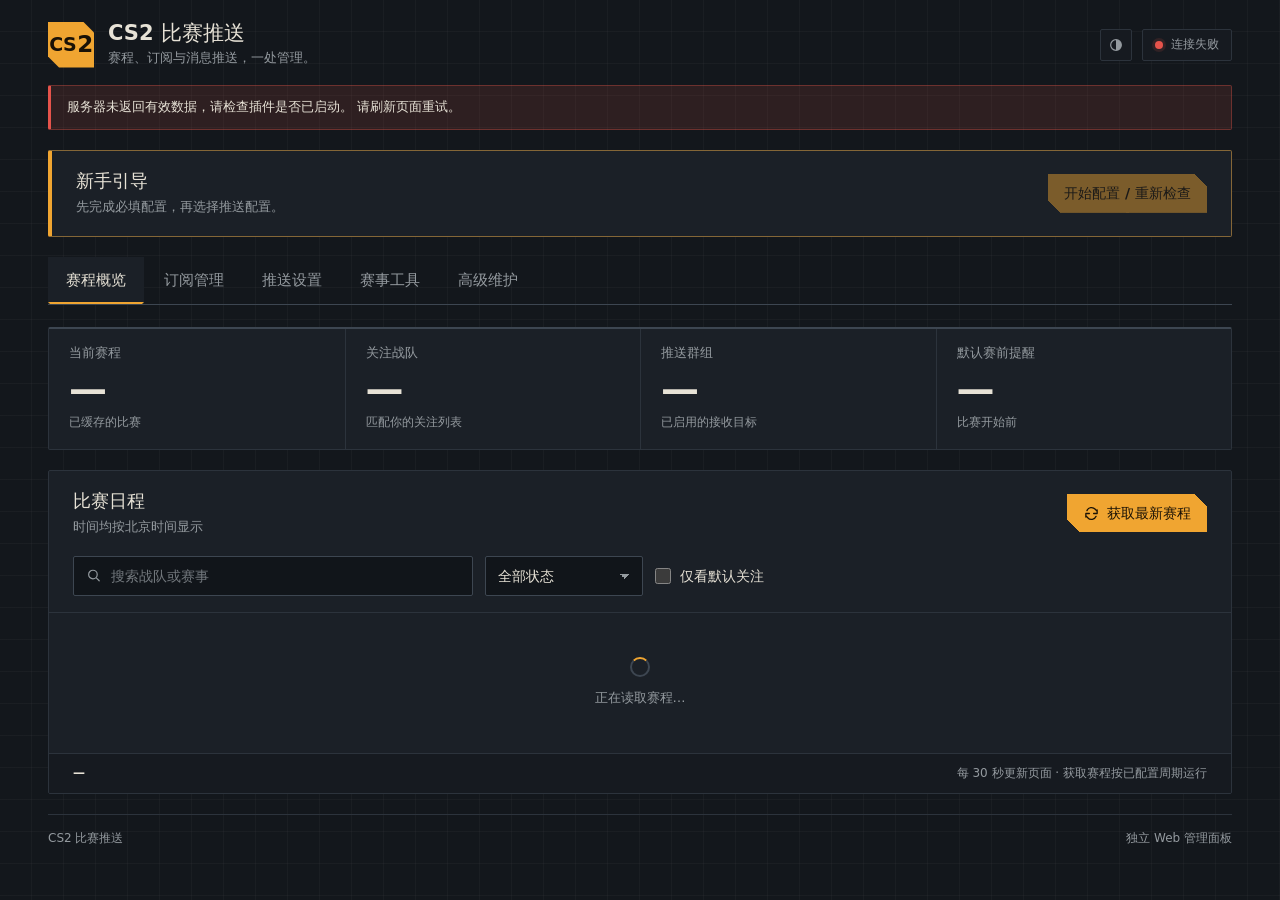
==== pages/management/index.html @ e22d3a83 "Unify default and saved configurations in one editor" ====
<!doctype html>
<html lang="zh-CN" data-theme="dark">
  <head>
    <meta charset="UTF-8" />
    <meta name="viewport" content="width=device-width, initial-scale=1" />
    <meta name="color-scheme" content="dark light" />
    <title>CS2 比赛推送 · 管理</title>
    <link
      rel="icon"
      href="data:image/svg+xml,%3Csvg xmlns='http://www.w3.org/2000/svg' viewBox='0 0 64 64'%3E%3Cpath d='M0 0h50l14 14v50H14L0 50z' fill='%23f0a531'/%3E%3Ctext x='32' y='41' font-family='Bahnschrift,Arial Narrow,sans-serif' font-size='24' font-weight='700' text-anchor='middle' fill='%231a1206'%3ECS2%3C/text%3E%3C/svg%3E"
    />
    <link rel="stylesheet" href="./style.css" />
    <script type="module" src="./app.js"></script>
  </head>
  <body>
    <main class="app" id="app" aria-busy="true">
      <header class="page-header">
        <div class="identity">
          <span class="brand" aria-hidden="true">CS<span>2</span></span>
          <div>
            <h1>CS2 比赛推送</h1>
            <p>赛程、订阅与消息推送，一处管理。</p>
          </div>
        </div>
        <div class="header-actions">
          <button type="button" class="theme-toggle" id="theme-toggle" aria-label="切换为浅色主题" title="切换为浅色主题">
            <svg viewBox="0 0 24 24" aria-hidden="true"><circle cx="12" cy="12" r="8" /><path class="fill" d="M12 4a8 8 0 0 1 0 16z" /></svg>
          </button>
          <div class="connection">
            <span class="status-dot" id="connection-dot"></span
            ><span id="connection-label">正在连接</span>
          </div>
        </div>
      </header>
      <div id="page-error" class="notice error" role="alert" hidden></div>
      <div id="save-all-bar" class="save-all-bar" hidden role="region" aria-label="待保存配置">
        <span>有未保存的修改，切换标签页会保留</span>
        <div><button type="button" class="button" id="discard-all">放弃全部修改</button>
        <button type="button" class="button primary" id="save-all">保存配置</button></div>
      </div>
      <section class="card setup-guide" id="setup-guide" aria-labelledby="setup-title">
        <div class="card-header">
          <div><h2 id="setup-title">新手引导</h2><p id="setup-summary">先完成必填配置，再选择推送配置。</p></div>
          <button class="button primary" type="button" id="setup-open" disabled>开始配置 / 重新检查</button>
        </div>
        <div id="setup-wizard" hidden>
          <ol class="setup-progress" aria-label="配置进度">
            <li data-setup-progress="0">1 数据源 <small>必填</small></li>
            <li data-setup-progress="1">2 接收群 <small>必填</small></li>
            <li data-setup-progress="2">3 推送与扩展 <small>可选</small></li>
            <li data-setup-progress="3">4 检查完成</li>
          </ol>
          <div class="setup-heading"><h3 id="setup-step-title" tabindex="-1"></h3><button type="button" class="button ghost" id="setup-close">稍后继续</button></div>
          <div class="notice error" id="setup-error" role="alert" hidden></div>
          <form id="setup-source-form" data-setup-step="0">
            <p>插件需要 PandaScore 提供 CS2 赛程。先连接数据源，再配置接收群。</p>
            <ol class="setup-instructions"><li>打开 <a href="https://developers.pandascore.co/docs/authentication" target="_blank" rel="noopener noreferrer">PandaScore 官方 Token 说明</a>，从其中的 Dashboard 入口登录或注册。</li><li>在 Dashboard 复制你的 API Token，粘贴到下方。</li><li>点击「验证并继续」。所有填写内容将在最后一步统一保存。</li></ol>
            <label class="field">PandaScore Token <span class="setup-required">必填</span><input id="setup-token" type="password" autocomplete="new-password" spellcheck="false" placeholder="粘贴 API Token；已有配置时可留空"><small id="setup-token-hint"></small></label>
            <p class="setup-note">Token 不在页面回显。只在你点击验证时发送到插件服务器，由服务器连接 PandaScore；无需发送到聊天中。</p>
            <div class="setup-actions"><button type="submit" id="setup-source-save" class="button primary">验证并继续</button></div>
          </form>
          <form id="setup-group-form" data-setup-step="1" hidden>
            <p>比赛提醒和赛报会自动发送到你添加的 QQ 群。</p>
            <ol class="setup-instructions"><li>先在 AstrBot「机器人」页面连接 OneBot QQ 机器人，确认机器人在线。</li><li>填写接收群的纯数字 QQ 群号；官方机器人扩展仅用于被动查询，不参与赛事推送。</li></ol>
            <p id="setup-groups-status" class="notice"></p>
            <label class="field">接收 QQ 群号 <span class="setup-required">必填</span><input id="setup-group" autocomplete="off" inputmode="numeric" pattern="[1-9][0-9]*" placeholder="纯数字 QQ 群号；已有接收群时可留空"><small>只需一个群即可开始。更多接收群可在「订阅管理」中添加。</small></label>
            <div class="setup-actions"><button type="button" data-setup-back class="button">上一步</button><button type="submit" id="setup-group-next" class="button primary">确认接收群，下一步</button></div>
          </form>
          <form id="setup-options-form" data-setup-step="2" hidden>
            <p>选择一套推送配置并应用到接收群。</p>
            <section class="setup-preset card padded" aria-labelledby="setup-preset-title">
              <h3 id="setup-preset-title">选择推送配置</h3>
              <div class="setup-fields">
                <label class="field">应用到接收群<select id="setup-preset-group"><option value="">暂不应用预设</option></select></label>
                <label class="field">推送预设<select id="setup-preset"><option value="">暂不应用预设</option></select></label>
              </div>
              <p id="setup-preset-description" class="setup-note">选择预设后会显示基本功能与通知范围。</p>
              <div id="setup-preset-teams" class="preset-team-options" hidden></div>
            </section>
            <div class="setup-fields">
              <label class="field" hidden inert>提前几分钟提醒<input type="number" min="1" max="120" required disabled data-setup-key="remind_minutes"><small>比赛开始前提醒一次；单场也可以独立调整。</small></label>
              <label class="field">普通推送平台 ID<input type="text" data-setup-key="push_platform_id" placeholder="留空自动选择 OneBot"><small>赛事主动推送使用 OneBot；不会使用官方机器人扩展的选择。</small></label>
            </div>
            <fieldset class="tiers" hidden inert><legend>推送哪些级别的赛事</legend><label><input type="checkbox" value="s" data-setup-tier>S</label><label><input type="checkbox" value="a" data-setup-tier>A</label><label><input type="checkbox" value="b" data-setup-tier>B</label><label><input type="checkbox" value="c" data-setup-tier>C</label><label><input type="checkbox" value="d" data-setup-tier>D</label><label><input type="checkbox" value="unranked" data-setup-tier>未评级</label></fieldset>
            <p class="setup-note" hidden inert>新安装默认关注 S、A 级赛事。不关注具体战队也能收到所选级别的比赛；喜欢的队伍可在「订阅管理」中用简称或中文外号搜索关注。</p>
            <label class="inline-check" hidden inert><input type="checkbox" data-setup-key="image_push_enabled">图片推送（默认开启，包含队标、赛程和比分）</label>
            <label class="inline-check" hidden inert><input type="checkbox" data-setup-key="daily_push_enabled">每天定时发送赛程日报</label>
            <div class="setup-fields" hidden inert>
              <label class="field">日报时间（北京时间）<input type="text" id="setup-daily-times" placeholder="08:00, 18:00"><small>24 小时制；多个时间用逗号分隔。</small></label>
              <label class="field">日报包含未来几天<input type="number" min="1" max="30" required disabled data-setup-key="daily_push_days"><small>1 为今天，2 为今天和明天。</small></label>
            </div>
            <p class="setup-note" hidden inert>直播链接、开幕预告、黑名单和更多设置，可在完成后进入「推送设置」或「订阅管理」。</p>
            <div class="notice" aria-labelledby="setup-official-title">
              <h4 id="setup-official-title">官方机器人扩展（可选）</h4>
              <p>普通 QQ 机器人已支持全部命令和自动推送；有官方机器人时，可再增加一个查询入口。</p>
              <ul class="setup-instructions">
                <li><strong>用途：</strong>查询赛程、赛果、Major 对阵图，以及抽取今日选手。</li>
                <li><strong>优点：</strong>支持卡片和点击按钮；共用已有数据与配置，无需再部署一套插件。</li>
                <li><strong>限制：</strong>本插件官方端只回复用户查询，不主动发送赛事提醒、日报或赛果，也不提供管理命令。</li>
                <li><strong>开启：</strong>先在 AstrBot 接入官方机器人；完成引导后，到「高级维护 → 官方机器人扩展」启用，选择账号和开放功能。没有官方机器人可跳过。</li>
              </ul>
            </div>
            <div class="setup-actions"><button type="button" data-setup-back class="button">上一步</button><button type="button" id="setup-options-skip" class="button">保留当前设置</button><button type="submit" id="setup-options-save" class="button primary">确认可选设置，继续</button></div>
          </form>
          <div data-setup-step="3" hidden>
            <p>检查数据源和接收目标。接口能正常连接但暂无赛程，也视为数据源连接成功。</p>
            <ul id="setup-checks" class="setup-checks" aria-live="polite"></ul>
            <label class="inline-check"><input type="checkbox" id="setup-bot-confirm">我已确认 QQ 机器人在线，并且已加入接收群。</label>
            <p class="setup-note">点击完成后统一保存配置并获取最新赛程，不会发送测试消息。首次安装可在群里发送 <code>/cs比赛</code> 检查查询；自动提醒会在符合推送条件的比赛临近时发送。</p>
            <div class="setup-actions"><button type="button" data-setup-back class="button">上一步</button><button type="button" id="setup-recheck" class="button">重新检查</button><button type="button" id="setup-finish" class="button primary">保存配置并完成，查看赛程</button></div>
          </div>
        </div>
      </section>
      <nav class="tabs" role="tablist" aria-label="管理页面">
        <button
          id="tab-overview"
          role="tab"
          aria-controls="overview"
          aria-selected="true"
          data-tab="overview"
        >
          赛程概览
        </button>
        <button
          id="tab-subscriptions"
          role="tab"
          aria-controls="subscriptions"
          aria-selected="false"
          tabindex="-1"
          data-tab="subscriptions"
        >
          订阅管理<span class="tab-dirty" hidden>●</span>
        </button>
        <button
          id="tab-push"
          role="tab"
          aria-controls="push"
          aria-selected="false"
          tabindex="-1"
          data-tab="push"
        >
          推送设置<span class="tab-dirty" hidden>●</span>
        </button>
        <button id="tab-tools" role="tab" aria-controls="tools" aria-selected="false" tabindex="-1" data-tab="tools">赛事工具</button>
        <button
          id="tab-advanced"
          role="tab"
          aria-controls="advanced"
          aria-selected="false"
          tabindex="-1"
          data-tab="advanced"
        >
          高级维护<span class="tab-dirty" hidden>●</span>
        </button>
      </nav>

      <section id="overview" role="tabpanel" aria-labelledby="tab-overview">
<div class="stats">
          <div class="stat">
            <span>当前赛程</span><strong id="stat-matches">—</strong
            ><small>已缓存的比赛</small>
          </div>
          <div class="stat">
            <span>关注战队</span><strong id="stat-teams">—</strong
            ><small>匹配你的关注列表</small>
          </div>
          <div class="stat">
            <span>推送群组</span><strong id="stat-groups">—</strong
            ><small>已启用的接收目标</small>
          </div>
          <div class="stat">
            <span>默认赛前提醒</span><strong id="stat-remind">—</strong
            ><small>比赛开始前</small>
          </div>
        </div>
        <div id="setup-notice" class="notice" hidden>
          尚未配置 PandaScore Token。请先完成页面上方的新手引导，或在「高级维护」中填写。
        </div>
        <div class="card">
          <div class="card-header">
            <div>
              <h2>比赛日程</h2>
              <p id="matches-updated">时间均按北京时间显示</p>
            </div>
            <button type="button" class="button primary" id="refresh-matches">
              <svg viewBox="0 0 24 24" aria-hidden="true">
                <path
                  d="M20 7v5h-5M4 17v-5h5M5.5 8a7 7 0 0 1 11.8-2L20 9M4 15l2.7 3A7 7 0 0 0 18.5 16"
                /></svg
              >获取最新赛程
            </button>
          </div>
          <div class="filter-bar">
            <label class="search-field"
              ><svg viewBox="0 0 24 24" aria-hidden="true">
                <circle cx="10.5" cy="10.5" r="6.5" />
                <path d="m16 16 4 4" /></svg
              ><input
                id="match-search"
                type="search"
                placeholder="搜索战队或赛事"
                aria-label="搜索战队或赛事" /></label
            ><select id="match-status" aria-label="比赛状态">
              <option value="all">全部状态</option>
              <option value="upcoming">待开赛</option>
              <option value="live">比赛中 / 等待赛果</option>
              <option value="finished">已完成</option></select
            ><label class="inline-check"
              ><input type="checkbox" id="only-followed" />仅看默认关注</label
            >
          </div>
          <div id="match-list" class="match-list">
            <div class="empty">
              <span class="spinner"></span>
              <p>正在读取赛程…</p>
            </div>
          </div>
          <div class="card-bottom">
            <span id="match-count">—</span
            ><span>每 30 秒更新页面 · 获取赛程按已配置周期运行</span>
          </div>
        </div>
      </section>

      <section
        id="subscriptions"
        role="tabpanel"
        aria-labelledby="tab-subscriptions"
        hidden
      >
        <div class="section-heading">
          <h2>群组与推送配置</h2>
          <p>管理接收群，并为群组选择推送配置。</p>
        </div>
        <div class="subscription-targets">
          <div class="card">
            <div class="card-header">
              <div>
                <h3>推送群组</h3>
                <p>比赛消息将发送到下列 QQ 群。</p>
              </div>
              <span class="count" id="group-count">0</span>
            </div>
            <form id="group-form" class="add-row">
              <input
                id="group-id"
                pattern="[1-9][0-9]*"
                inputmode="numeric"
                placeholder="纯数字 QQ 群号"
                aria-label="接收群标识"
                required
              /><button class="button primary" type="submit">添加群组</button>
            </form>
            <div id="group-list" class="item-list"></div>
          </div>
          <div class="card" hidden inert>
            <div class="card-header">
              <div>
                <h3>默认关注战队</h3>
                <p>搜索后选择准确战队，避免同名误订阅。</p>
              </div>
              <span class="count" id="team-count">0</span>
            </div>
            <form id="team-search-form" class="add-row">
              <input
                id="team-query"
                type="search"
                placeholder="猎鹰 / 小蜜蜂 / PV / NAVI"
                aria-label="战队名称"
                required
              /><button class="button" type="submit">搜索</button>
            </form>
            <div id="team-search-results" hidden></div>
            <div id="team-list" class="item-list"></div>
          </div>
        </div>
        <div class="card popular-card" hidden inert>
          <div class="card-header">
            <div>
              <h3>常看战队</h3>
              <p id="popular-description">主流队伍与热门队伍，选中即可关注。</p>
            </div>
            <span class="count" id="popular-count">—</span>
          </div>
          <div id="popular-teams" class="popular-grid" aria-live="polite">
            <div class="empty compact">打开订阅管理后加载常看战队…</div>
          </div>
        </div>
        <form id="subscriptions-form" data-section="subscriptions" hidden inert>
<div class="card padded">
            <h3>默认赛事范围</h3>
            <p class="description">
              未设置独立规则的群沿用这里的范围。黑名单始终优先。
            </p>
            <fieldset class="tiers">
              <legend>允许的赛事级别</legend>
              <label
                ><input type="checkbox" data-key="min_tiers" value="s" />S
                级</label
              ><label
                ><input type="checkbox" data-key="min_tiers" value="a" />A
                级</label
              ><label
                ><input type="checkbox" data-key="min_tiers" value="b" />B
                级</label
              ><label
                ><input type="checkbox" data-key="min_tiers" value="c" />C
                级</label
              ><label
                ><input type="checkbox" data-key="min_tiers" value="d" />D
                级</label
              ><label
                ><input
                  type="checkbox"
                  data-key="min_tiers"
                  value="unranked"
                />未定级</label
              >
            </fieldset>
            <label class="switch-row"
              ><span
                ><strong>关注战队优先</strong
                ><small>关注战队不受级别限制，仍受黑名单限制。</small></span
              ><input
                type="checkbox"
                role="switch"
                data-key="notify_all_followed"
            /></label>
            <div class="form-grid">
              <label class="field"
                >屏蔽战队<textarea
                  data-key="blacklist_teams"
                  data-type="lines"
                  rows="3"
                  placeholder="每行一个名称关键词"
                ></textarea
                ><small>按名称关键词匹配，不区分大小写。</small></label
              ><label class="field"
                >屏蔽赛事<textarea
                  data-key="blacklist_leagues"
                  data-type="lines"
                  rows="3"
                  placeholder="每行一个赛事关键词"
                ></textarea
                ><small>例如屏蔽某些区域联赛。</small></label
              >
            </div>
          </div>
</form>
        <div id="group-rules-editor" class="card group-rules-editor"></div>
      </section>

      <section id="push" role="tabpanel" aria-labelledby="tab-push" hidden>
        <div class="section-heading"><h2>推送设置</h2></div>
        <div class="push-summary card" aria-label="已保存的推送配置">
          <div><span class="summary-label">接收群组</span><strong id="push-target-summary">正在读取</strong></div>
          <div><span class="summary-label">消息样式</span><strong id="push-format-summary">正在读取</strong></div>
          <div><span class="summary-label">自动推送</span><strong id="push-rule-summary">正在读取</strong></div>
        </div>
        <div id="push-readiness" class="notice" role="status" hidden></div>
        <div class="push-shortcuts"><button type="button" class="button ghost" data-navigate="subscriptions">管理群组与订阅</button><span class="muted">概览为已保存配置</span></div>
        <form id="push-form" data-section="push">
          <div class="two-columns settings-grid" hidden inert>
            <article class="card padded" hidden inert>
              <div class="settings-title"><span class="settings-number">01</span><h3>比赛通知</h3></div>
              <label class="field">赛前提前提醒（分钟）<input type="number" data-key="remind_minutes" min="1" max="120" required><small>可在赛程中单独调整某一场。</small></label>
              <label class="switch-row"><span><strong>赛程变更通知</strong><small>临近开赛或已提醒过的比赛改期时通知。</small></span><input type="checkbox" role="switch" data-key="reschedule_notify"></label>
              <label class="switch-row"><span><strong>Major 阶段开赛提醒</strong><small>在 Major 每个阶段开始前发送提醒，并附上该阶段对阵图。</small></span><input type="checkbox" role="switch" data-key="major_stage_notify_enabled"></label>
              <div class="setting-divider"></div>
              <label class="switch-row"><span><strong>赛事开幕预告</strong><small>在整届赛事开始前发送介绍。</small></span><input type="checkbox" role="switch" data-key="tournament_announce_enabled"></label>
              <label class="field">开幕提前通知（小时）<input type="number" data-key="tournament_announce_hours" min="1" max="168" required></label>
              <details class="help-details"><summary>提醒与改期规则</summary><div>双方队伍已确定，且原定或新开赛时间距现在两小时内时通知；已发赛前提醒的比赛改期也通知。同次刷新 3 场起合并为汇总，远期和待定赛事静默更新。单场自定义提醒优先于群规则。</div></details>
            </article>
            <article class="card padded" hidden inert>
              <div class="settings-title"><span class="settings-number">02</span><h3>赛程日报</h3></div>
              <label class="switch-row"><span><strong>定时发送日报</strong><small>按北京时间发送比赛安排。</small></span><input type="checkbox" role="switch" data-key="daily_push_enabled"></label>
              <label class="field">推送时间<input data-key="daily_push_times" data-type="times" placeholder="08:00, 18:00"><small>24 小时制，多个时间用逗号分隔。</small></label>
              <label class="field">包含天数<input type="number" data-key="daily_push_days" min="1" max="30" required><small>1 为今天，2 为今天和明天。</small></label>
              <details class="help-details"><summary>日报包含哪些比赛</summary><div>按北京时间自然日计算，仅包含已获取、符合所选规则且双方战队已确定的比赛。各群的推送时间与范围可在群规则中独立设置。</div></details>
            </article>
          </div>
          <article class="card padded">
            <div class="settings-title"><span class="settings-number">03</span><h3>消息样式与投递</h3></div>
            <label class="switch-row" hidden inert><span><strong>图片推送</strong><small>包含队标、赛程与比分；关闭后使用文字和紧凑图标。</small></span><input type="checkbox" role="switch" data-key="image_push_enabled"></label>
            <details class="inline-settings"><summary>直播链接与推送平台</summary><div>
              <label class="field">推送平台 ID<input data-key="push_platform_id" placeholder="留空自动选择 OneBot"><small>自动推送仅使用普通 OneBot 机器人。</small></label>
              <div class="subsection-heading"><h4>文字消息中的直播链接</h4><p>图片内不展示可点击链接。</p></div>
              <div id="stream-list"></div><button type="button" class="button ghost" id="add-stream">＋ 添加直播链接</button>
            </div></details>
          </article>
          <article class="card padded manual-push-card">
            <div class="settings-title"><span class="settings-number">04</span><h3>立即推送</h3><span class="settings-tag">手动操作</span></div>
            <div class="manual-push-controls">
              <label class="field">接收群<select id="push-rule-group"><option value="">全部启用的群（各用本群规则）</option></select></label>
              <label class="field">包含天数<input id="push-now-days" type="number" min="1" max="30" value="1"></label>
              <div class="button-group"><button type="button" class="button" id="preview-daily">先预览日报</button><button type="button" class="button primary" id="push-now">立即推送</button></div>
            </div><p class="action-note">使用已保存的规则；点击「立即推送」会实际发送到所选群。</p>
          </article>
          <details class="card disclosure">
            <summary><span>推送测试<small>向指定目标发送模拟消息</small></span><span class="settings-tag">实际发送</span></summary>
            <div class="disclosure-body">
              <label class="switch-row"><span><strong>启用测试模式</strong><small>仅用于手动测试。</small></span><input type="checkbox" role="switch" data-key="test_mode_enabled"></label>
              <div class="form-grid">
                <label class="field">目标类型<select data-key="test_target_type"><option value="private">私聊 QQ</option><option value="group">QQ 群</option></select></label>
                <label class="field">测试 QQ 号或群号<input data-key="test_target_id" pattern="[1-9][0-9]*" inputmode="numeric" placeholder="纯数字 QQ 号或群号"></label>
                <label class="field">采用的规则<select id="test-rule-group"><option value="">默认配置</option></select></label>
                <label class="field">测试日报天数<input type="number" id="test-days" min="1" max="30" value="1"></label>
              </div>
              <div class="test-row"><select id="test-action" aria-label="测试消息类型"><option>赛前</option><option>赛果</option><option>变更</option><option>开幕</option><option>日报</option><option>全部</option></select><button type="button" class="button" id="send-test">发送测试消息</button></div>
              <p class="action-note">先保存测试设置。无论选择哪个群的规则，消息都只发往测试目标。</p>
            </div>
          </details>
        </form>
      </section>

      <section id="tools" role="tabpanel" aria-labelledby="tab-tools" hidden>
        <div class="section-heading"><h2>赛事工具</h2><p>查询结果仅在本页展示，不发送到群。</p></div>
        <div class="tool-context"><label class="field">查询规则<select id="tool-rule-group"><option value="">默认配置</option></select></label><span>使用已保存配置</span></div>
        <div class="tool-grid">
          <article class="card padded tool-card"><span class="settings-tag">赛程</span><h3>未来赛程</h3><p>查看接下来几天的比赛。</p>
            <div class="tool-fields"><label class="field">查询天数<input id="tool-days" type="number" value="3" min="1" max="30"></label></div>
            <button type="button" class="button primary" data-preview="schedule">查看赛程</button>
            <details class="help-details"><summary>范围说明</summary><div id="schedule-source-note">使用已缓存并按所选规则筛选的赛程。可从推送设置进入日报预览。</div></details>
          </article>
          <article class="card padded tool-card"><span class="settings-tag" id="bracket-game-label">CS Major</span><h3>晋级对阵图</h3><p>查看当前或指定阶段的对阵。</p>
            <div class="tool-fields"><label class="field">赛事阶段<select id="tool-stage"><option value="current">当前阶段</option><option value="next">下一阶段</option><option value="all">全部阶段</option><option value="stage1">第一阶段</option><option value="stage2">第二阶段</option><option value="stage3">第三阶段</option><option value="swiss">瑞士轮</option><option value="knockout">淘汰赛</option></select></label></div>
            <button type="button" class="button primary" data-preview="bracket">查看对阵图</button>
            <details class="help-details"><summary>阶段与缓存说明</summary><div>使用后台预生成图片；没有进行中阶段时展示下一阶段已公布对阵。未公布的对手保持待定，对阵图不受关注战队筛选影响。</div></details>
          </article>
          <article class="card padded tool-card" id="results-tool"><span class="settings-tag">赛果</span><h3 id="results-tool-title">最近赛果</h3><p id="results-tool-description">按日期或比赛 ID 回看最终比分。</p>
            <div class="tool-fields"><label class="field">回看天数<input id="tool-results-days" type="number" value="3" min="1" max="30"></label><label class="field">比赛 ID（可选）<input id="tool-match-id" inputmode="numeric" placeholder="留空按天数查询"></label></div>
            <button type="button" class="button primary" data-preview="results">查看赛果</button>
            <details class="help-details"><summary>日期与记录说明</summary><div>按北京时间计划开赛日期计算：1 为今天，3 为今天及前两天。查询不更改通知发送记录。</div></details>
          </article>
        </div>
        <article class="card player-command"><div><h3>今日选手</h3><p>在 QQ 中抽取选手，查看照片与成就。</p></div><code>/cs今日选手</code><details class="help-details"><summary>使用说明</summary><div>普通机器人和已开放此功能的官方机器人均可使用，官方端也可点击菜单中的「今日选手」。当天重复查看保留原选手。</div></details></article>
        <article class="card padded tool-preview" id="tool-preview" aria-busy="false">
          <div class="card-header"><div><h3 id="tool-preview-title">查询结果</h3><p id="tool-preview-note">选择上方工具开始查询。</p></div><span class="settings-tag">仅网页展示</span></div>
          <p class="notice error" id="tool-preview-error" role="alert" hidden></p>
          <img id="tool-preview-image" alt="赛事查询图片" hidden><pre id="tool-preview-text" aria-live="polite">尚未查询</pre>
        </article>
      </section>

      <section id="advanced" role="tabpanel" aria-labelledby="tab-advanced" hidden>
        <div class="section-heading"><h2>高级维护</h2><p>管理数据源、可选入口与配置备份。</p></div>
        <form id="advanced-form" data-section="advanced">
          <article class="card padded">
            <div class="settings-title"><span class="settings-number">01</span><h3>数据源连接</h3><span class="settings-tag">PandaScore</span></div>
            <label class="field">API Token<div class="secret-input"><input type="password" data-key="pandascore_token" autocomplete="new-password" placeholder="留空保留当前 Token"><button type="button" class="button ghost" data-reveal="pandascore_token" aria-label="显示 PandaScore Token">显示</button></div><small id="pandascore-secret-hint">尚未配置</small></label>
            <div class="form-grid"><label class="field">获取周期（分钟）<input type="number" data-key="fetch_interval_min" min="1" max="1440" required></label><label class="field">提前获取范围（天）<input type="number" data-key="fetch_ahead_days" min="1" max="30" required></label></div>
            <details class="help-details"><summary>更换或清除 Token</summary><div><p>输入新值并保存即可替换。Token 不在页面回显，仅用于连接赛事数据源。</p><label class="inline-check clear-secret"><input type="checkbox" data-clear="pandascore_token">清除已保存的 Token</label></div></details>
          </article>
          <div class="optional-settings-heading"><h3>可选扩展</h3><span>按需展开配置</span></div>
          <details class="card disclosure">
            <summary><span>官方机器人扩展<small>选择账号与开放的查询功能</small></span></summary>
            <div class="disclosure-body official-extension-card">
              <label class="switch-row"><span><strong>启用官方机器人回复</strong><small>仅被动查询，不主动推送。</small></span><input type="checkbox" role="switch" data-key="official_extension_enabled"></label>
              <fieldset class="official-platforms"><legend>使用的官方账号</legend><div id="official-platform-list" class="official-platform-list"><p class="muted">正在读取已配置的官方机器人…</p></div><small id="official-platforms-note" class="muted">只读取平台名称和 ID。</small></fieldset>
              <fieldset class="official-features"><legend>开放功能</legend><div class="official-feature-grid">
                <label class="inline-check"><input type="checkbox" data-key="official_features" value="help"><span>帮助说明</span></label>
                <label class="inline-check"><input type="checkbox" data-key="official_features" value="schedule"><span>赛程查询</span></label>
                <label class="inline-check"><input type="checkbox" data-key="official_features" value="bracket"><span>Major 对阵图</span></label>
                <label class="inline-check"><input type="checkbox" data-key="official_features" value="results"><span>历史赛果</span></label>
                <label class="inline-check"><input type="checkbox" data-key="official_features" value="player"><span>今日选手</span></label>
                <label class="inline-check"><input type="checkbox" data-key="official_features" value="followed"><span>关注战队</span></label>
                <label class="inline-check"><input type="checkbox" data-key="official_features" value="status"><span>机器人状态</span></label>
              </div></fieldset>
              <label class="inline-check"><input type="checkbox" data-key="official_rich_replies"><span>使用图片卡片与富文本回复</span></label>
              <details class="help-details"><summary>接入与使用说明</summary><div>先在 AstrBot 中接入 QQ 官方机器人，再在这里选择账号和功能。无需另填账号 Token 或部署第二套插件。官方端只回复当前会话，不提供主动推送或管理命令。</div></details>
            </div>
          </details>
          <details class="card disclosure">
            <summary><span>独立 Web 面板<small>监听地址、端口与管理令牌</small></span></summary>
            <div class="disclosure-body">
              <label class="switch-row"><span><strong>启用独立面板</strong><small>AstrBot 内嵌页面不依赖此开关。</small></span><input type="checkbox" role="switch" data-key="web_panel_enabled"></label>
              <div class="form-grid"><label class="field">监听地址<input data-key="web_panel_host" required><small>仅本机访问使用 127.0.0.1。</small></label><label class="field">端口<input type="number" data-key="web_panel_port" min="1" max="65535" required></label></div>
              <label class="field">管理令牌<div class="secret-input"><input type="password" data-key="web_panel_token" autocomplete="new-password" placeholder="留空保留当前令牌"><button type="button" class="button ghost" data-reveal="web_panel_token" aria-label="显示管理令牌">显示</button></div><small id="web-secret-hint"></small></label>
              <details class="help-details"><summary>令牌与生效方式</summary><div><p>保存后应用监听地址。管理令牌不在页面回显；输入新值可替换。</p><label class="inline-check clear-secret"><input type="checkbox" data-clear="web_panel_token">清除已保存的管理令牌</label></div></details>
            </div>
          </details>
        </form>
        <article class="card padded">
          <div class="settings-title"><span class="settings-number">02</span><h3>配置备份与任务维护</h3></div>
          <div class="action-row"><div><strong>配置备份</strong><p>导出不含令牌，导入保留当前令牌。</p></div><div class="button-group"><button type="button" class="button" id="export-config">导出配置</button><button type="button" class="button" id="import-config">导入配置</button><input id="import-file" type="file" accept=".json,application/json" hidden></div></div>
          <details class="inline-settings"><summary>任务重建与通知记录</summary><div>
            <div class="action-row"><div><strong>重建比赛任务</strong><p>重新安排提醒，保留已发送记录。</p></div><button type="button" class="button" id="rebuild-tasks">重建任务</button></div>
            <div class="action-row"><div><strong>重置通知记录</strong><p>清除去重状态，已发送过的比赛可能再次推送。</p></div><button type="button" class="button danger" id="clear-notified">重置记录</button></div>
          </div></details>
        </article>
        <details class="card disclosure">
          <summary><span>运行日志<small>最近 100 条面板事件</small></span></summary><div class="disclosure-body"><div class="log-toolbar"><button type="button" class="button" id="refresh-logs">刷新日志</button></div><div id="logs" class="logs"><div class="empty">打开此页后加载日志</div></div></div>
        </details>
      </section>
      <footer class="page-footer">
        <span>CS2 比赛推送</span><span id="host-mode">正在初始化</span>
      </footer>
    </main>
    <div
      id="toasts"
      class="toasts"
      aria-live="polite"
      aria-atomic="false"
    ></div>
    <dialog id="action-dialog">
      <form method="dialog" id="dialog-form">
        <h2 id="dialog-title"></h2>
        <p id="dialog-description"></p>
        <div id="dialog-fields"></div>
        <div class="dialog-actions">
          <button type="submit" class="button" value="cancel">取消</button
          ><button
            type="submit"
            class="button primary"
            id="dialog-confirm"
            value="confirm"
          >
            确定
          </button>
        </div>
      </form>
    </dialog>
    <noscript>请启用 JavaScript 后使用管理页面。</noscript>
  </body>
</html>
---- pages/management/style.css ----
/*
 * CS2 比赛推送 · 管理面板
 * 战术 HUD 风格：枪灰底、弹壳琥珀强调、CT 蓝表示进行中、经济绿表示完成。
 * 深色为默认主题；浅色为"简报纸"主题。由 <html data-theme> 切换。
 * 颜色含义：--accent = 需要你操作 / 待开赛 / 关注；--info = 比赛中；
 *           --success = 已完成 / 成功；--danger = 危险或错误。
 */
:root {
  --font-ui: "HarmonyOS Sans SC", "MiSans", "PingFang SC", "Microsoft YaHei UI",
    "Microsoft YaHei", "Noto Sans CJK SC", "Segoe UI", system-ui, sans-serif;
  --font-hud: "Bahnschrift", "DIN Alternate", "DIN Condensed", "Barlow Condensed",
    "Roboto Condensed", "Arial Narrow", var(--font-ui);
  --font-mono: "Cascadia Mono", "JetBrains Mono", "SFMono-Regular", Consolas,
    "Liberation Mono", monospace;
  --chamfer: 9px;
  --radius: 2px;
  font-family: var(--font-ui);
  font-synthesis: none;
  -webkit-font-smoothing: antialiased;
}
:root,
:root[data-theme="dark"] {
  color-scheme: dark;
  --bg: #13171c;
  --grid: rgb(231 226 214 / 3.5%);
  --surface: #1b2027;
  --surface-alt: #161a20;
  --surface-raised: #222831;
  --field: #11151a;
  --text: #e7e2d6;
  --muted: #949a9f;
  --border: #2c333c;
  --border-strong: #3d4651;
  --accent: #f0a531;
  --accent-hover: #ffb84d;
  --accent-ink: #1a1206;
  --accent-text: #f0a531;
  --accent-soft: rgb(240 165 49 / 12%);
  --info: #6fa8dc;
  --info-soft: rgb(111 168 220 / 13%);
  --success: #8bc34a;
  --success-soft: rgb(139 195 74 / 12%);
  --danger: #e5534b;
  --danger-soft: rgb(229 83 75 / 13%);
  --plate: #d9d6cd;
  --plate-dark: #0c0f13;
  --console: #0b0e12;
  --console-text: #c9c4b8;
  --shadow-pop: 0 10px 30px rgb(0 0 0 / 45%);
  /* 兼容旧变量名，防止外部覆盖样式失效 */
  --primary: var(--accent);
  --primary-hover: var(--accent-hover);
  --primary-soft: var(--accent-soft);
  --warning: var(--accent);
}
:root[data-theme="light"] {
  color-scheme: light;
  --bg: #eceae4;
  --grid: rgb(29 33 38 / 4.5%);
  --surface: #fbfaf7;
  --surface-alt: #f3f1ec;
  --surface-raised: #ffffff;
  --field: #ffffff;
  --text: #1d2126;
  --muted: #5d636b;
  --border: #d6d2c8;
  --border-strong: #b9b4a8;
  --accent: #e8981f;
  --accent-hover: #f2a93a;
  --accent-ink: #1a1206;
  --accent-text: #8f5600;
  --accent-soft: rgb(232 152 31 / 14%);
  --info: #2b6cb0;
  --info-soft: rgb(43 108 176 / 10%);
  --success: #3d7a1c;
  --success-soft: rgb(61 122 28 / 10%);
  --danger: #c0392b;
  --danger-soft: rgb(192 57 43 / 9%);
  --plate: #f4f2ec;
  --plate-dark: #23282f;
  --console: #1d2126;
  --console-text: #dcd7cb;
  --shadow-pop: 0 10px 30px rgb(40 34 20 / 16%);
}

/* ---------- 基础 ---------- */
* { box-sizing: border-box; }
body {
  margin: 0;
  min-height: 100vh;
  color: var(--text);
  background-color: var(--bg);
  background-image:
    linear-gradient(var(--grid) 1px, transparent 1px),
    linear-gradient(90deg, var(--grid) 1px, transparent 1px);
  background-size: 32px 32px;
  background-position: -1px -1px;
  font-size: 14px;
  line-height: 1.6;
}
button, input, select, textarea { font: inherit; color: inherit; }
button { cursor: pointer; }
button:disabled { cursor: not-allowed; opacity: 0.45; }
button, input, select, textarea, summary { outline-offset: 2px; }
button:focus-visible, input:focus-visible, select:focus-visible,
textarea:focus-visible, summary:focus-visible, a:focus-visible {
  outline: 2px solid var(--accent);
}
[hidden] { display: none !important; }
a { color: var(--accent-text); text-underline-offset: 3px; }
code {
  font-family: var(--font-mono);
  font-size: 0.92em;
  padding: 1px 6px;
  background: var(--surface-alt);
  border: 1px solid var(--border);
  border-radius: var(--radius);
}
h1, h2, h3, h4 { color: var(--text); letter-spacing: 0; }
h1 { margin: 0; font-size: 20px; line-height: 1.3; font-weight: 700; }
h2 { margin: 0; font-size: 18px; line-height: 1.35; font-weight: 700; }
h3 { margin: 0 0 3px; font-size: 16px; line-height: 1.4; font-weight: 700; }
h4 { margin: 0; font-size: 14px; font-weight: 700; }
p { margin: 4px 0 0; color: var(--muted); }

/* ---------- 页面外壳与顶栏 ---------- */
.app { max-width: 1240px; margin: 0 auto; padding: 20px 28px 24px; }
.page-header {
  display: flex;
  align-items: center;
  justify-content: space-between;
  gap: 20px;
  padding: 0 0 16px;
}
.identity { display: flex; align-items: center; gap: 14px; min-width: 0; }
.brand {
  flex: 0 0 auto;
  width: 46px;
  height: 46px;
  display: inline-flex;
  align-items: center;
  justify-content: center;
  background: var(--accent);
  color: var(--accent-ink);
  clip-path: polygon(0 0, calc(100% - 11px) 0, 100% 11px, 100% 100%, 11px 100%, 0 calc(100% - 11px));
  font-family: var(--font-hud);
  font-stretch: 87.5%;
  font-size: 19px;
  font-weight: 800;
  letter-spacing: -0.5px;
}
.brand span { font-size: 23px; padding-left: 1px; }
.identity h1 { font-size: 21px; }
.identity p { margin-top: 1px; font-size: 13px; }
.header-actions { display: flex; align-items: center; gap: 10px; flex: 0 0 auto; }
.connection {
  display: inline-flex;
  align-items: center;
  gap: 8px;
  height: 32px;
  padding: 0 12px;
  border: 1px solid var(--border);
  background: var(--surface-alt);
  border-radius: var(--radius);
  white-space: nowrap;
  font-size: 12px;
  color: var(--muted);
}
.status-dot {
  width: 8px;
  height: 8px;
  border-radius: 50%;
  background: var(--muted);
}
.status-dot.connected {
  background: var(--success);
  box-shadow: 0 0 0 3px var(--success-soft);
}
.status-dot.failed {
  background: var(--danger);
  box-shadow: 0 0 0 3px var(--danger-soft);
}
.theme-toggle {
  width: 32px;
  height: 32px;
  display: inline-grid;
  place-items: center;
  padding: 0;
  border: 1px solid var(--border);
  border-radius: var(--radius);
  background: var(--surface-alt);
  color: var(--muted);
}
.theme-toggle:hover { color: var(--text); border-color: var(--border-strong); }
.theme-toggle svg { width: 16px; height: 16px; fill: none; stroke: currentColor; stroke-width: 1.8; }
.theme-toggle svg .fill { fill: currentColor; stroke: none; }

/* ---------- 标签栏（游戏菜单式） ---------- */
.tabs {
  display: flex;
  gap: 2px;
  margin: 0 0 22px;
  border-bottom: 1px solid var(--border-strong);
  overflow-x: auto;
  scrollbar-width: none;
}
.tabs::-webkit-scrollbar { display: none; }
.tabs button {
  position: relative;
  flex: 0 0 auto;
  padding: 11px 18px 12px;
  border: 0;
  background: none;
  color: var(--muted);
  font-size: 15px;
  font-weight: 600;
  white-space: nowrap;
}
.tabs button::after {
  content: "";
  position: absolute;
  left: 0;
  right: 0;
  bottom: -1px;
  height: 3px;
  background: transparent;
}
.tabs button:hover { color: var(--text); background: var(--surface-alt); }
.tabs button[aria-selected="true"] { color: var(--text); background: var(--surface); }
.tabs button[aria-selected="true"]::after {
  background: var(--accent);
  clip-path: polygon(0 0, 100% 0, calc(100% - 3px) 100%, 3px 100%);
}
.tab-dirty {
  display: inline-block;
  width: 6px;
  height: 6px;
  margin-left: 7px;
  vertical-align: 3px;
  border-radius: 50%;
  background: var(--accent);
  font-size: 0;
}

/* ---------- 读数条（概览统计） ---------- */
.stats {
  display: grid;
  grid-template-columns: repeat(4, minmax(0, 1fr));
  margin-bottom: 20px;
  background: var(--surface);
  border: 1px solid var(--border);
  border-top: 2px solid var(--border-strong);
  border-radius: var(--radius);
}
.stat {
  display: flex;
  flex-direction: column;
  min-width: 0;
  padding: 14px 20px 16px;
  border-left: 1px solid var(--border);
}
.stat:first-child { border-left: 0; }
.stat > span { font-size: 13px; color: var(--muted); }
.stat strong {
  font-family: var(--font-hud);
  font-stretch: 87.5%;
  font-variant-numeric: tabular-nums;
  font-size: 38px;
  line-height: 1.15;
  font-weight: 700;
  color: var(--text);
  margin: 4px 0 2px;
}
.stat small { font-size: 12px; color: var(--muted); }
.stat .unit {
  margin-left: 5px;
  font-family: var(--font-ui);
  font-size: 13px;
  font-weight: 500;
  color: var(--muted);
}

/* ---------- 卡片与分区 ---------- */
.card {
  margin-bottom: 20px;
  background: var(--surface);
  border: 1px solid var(--border);
  border-radius: var(--radius);
  overflow: hidden;
}
.card.padded { padding: 22px 24px; }
.card-header {
  display: flex;
  align-items: center;
  justify-content: space-between;
  gap: 16px;
  padding: 18px 24px;
}
.card-header p, .description { font-size: 13px; }
.description { margin: 4px 0 18px; max-width: 72ch; }
.section-heading { margin: 0 0 18px; padding-left: 14px; border-left: 3px solid var(--accent); }
.section-heading h2 { font-size: 24px; line-height: 1.25; }
.section-heading p { font-size: 13px; }
.count {
  min-width: 30px;
  padding: 1px 8px;
  text-align: center;
  font-family: var(--font-hud);
  font-variant-numeric: tabular-nums;
  font-size: 14px;
  font-weight: 700;
  color: var(--accent-text);
  border: 1px solid color-mix(in srgb, var(--accent) 40%, var(--border));
  background: var(--accent-soft);
  border-radius: var(--radius);
}
.two-columns {
  display: grid;
  grid-template-columns: repeat(2, minmax(0, 1fr));
  gap: 20px;
  align-items: start;
  margin-bottom: 20px;
}
.two-columns > .card { margin-bottom: 0; }

/* ---------- 按钮 ---------- */
.button {
  display: inline-flex;
  align-items: center;
  justify-content: center;
  gap: 7px;
  min-height: 38px;
  padding: 7px 15px;
  border: 1px solid var(--border-strong);
  border-radius: var(--radius);
  background: var(--surface-raised);
  color: var(--text);
  font-size: 14px;
  font-weight: 600;
  white-space: nowrap;
  transition: background-color 0.12s, border-color 0.12s, color 0.12s;
}
.button:hover:not(:disabled) {
  border-color: var(--muted);
  background: color-mix(in srgb, var(--text) 6%, var(--surface-raised));
}
/* 主按钮：右上 + 左下切角，用渐变绘制以保留焦点框 */
.button.primary {
  --fill: var(--accent);
  border-color: transparent;
  border-radius: 0;
  color: var(--accent-ink);
  font-weight: 700;
  background:
    linear-gradient(225deg, transparent var(--chamfer), var(--fill) 0) top right / 51% 51% no-repeat,
    linear-gradient(315deg, var(--fill) 0 0) top left / 51% 51% no-repeat,
    linear-gradient(45deg, transparent var(--chamfer), var(--fill) 0) bottom left / 51% 51% no-repeat,
    linear-gradient(var(--fill) 0 0) bottom right / 51% 51% no-repeat;
  background-origin: border-box;
}
.button.primary:hover:not(:disabled) {
  --fill: var(--accent-hover);
  border-color: transparent;
  background:
    linear-gradient(225deg, transparent var(--chamfer), var(--fill) 0) top right / 51% 51% no-repeat,
    linear-gradient(315deg, var(--fill) 0 0) top left / 51% 51% no-repeat,
    linear-gradient(45deg, transparent var(--chamfer), var(--fill) 0) bottom left / 51% 51% no-repeat,
    linear-gradient(var(--fill) 0 0) bottom right / 51% 51% no-repeat;
  background-origin: border-box;
}
.button.ghost { border-color: transparent; background: transparent; color: var(--accent-text); }
.button.ghost:hover:not(:disabled) { border-color: transparent; background: var(--accent-soft); }
.button.danger {
  color: var(--danger);
  border-color: color-mix(in srgb, var(--danger) 45%, var(--border));
  background: transparent;
}
.button.danger:hover:not(:disabled) { background: var(--danger-soft); border-color: var(--danger); }
.button svg, .search-field svg {
  width: 17px;
  height: 17px;
  fill: none;
  stroke: currentColor;
  stroke-width: 1.8;
  stroke-linecap: round;
  stroke-linejoin: round;
}
.button-group { display: flex; flex-wrap: wrap; gap: 8px; }

/* ---------- 表单控件 ---------- */
input:not([type="checkbox"]):not([type="radio"]), select, textarea {
  min-width: 0;
  max-width: 100%;
  min-height: 38px;
  padding: 8px 12px;
  border: 1px solid var(--border-strong);
  border-radius: var(--radius);
  background-color: var(--field);
  color: var(--text);
}
input:not([type="checkbox"]):not([type="radio"]):hover, select:hover, textarea:hover {
  border-color: var(--muted);
}
input:not([type="checkbox"]):not([type="radio"]):focus, select:focus, textarea:focus {
  border-color: var(--accent);
}
input[type="number"] { font-variant-numeric: tabular-nums; }
input::placeholder, textarea::placeholder { color: var(--muted); opacity: 0.75; }
textarea { resize: vertical; line-height: 1.6; }
select {
  appearance: none;
  padding-right: 32px;
  background-image:
    linear-gradient(45deg, transparent 50%, var(--muted) 50%),
    linear-gradient(135deg, var(--muted) 50%, transparent 50%);
  background-position: calc(100% - 17px) 52%, calc(100% - 12px) 52%;
  background-size: 5px 5px, 5px 5px;
  background-repeat: no-repeat;
  cursor: pointer;
}
input[type="checkbox"] {
  width: 16px;
  height: 16px;
  margin: 0;
  flex-shrink: 0;
  accent-color: var(--accent);
  cursor: pointer;
}
.inline-check { display: inline-flex; align-items: center; gap: 9px; font-size: 14px; cursor: pointer; }
.field {
  display: flex;
  flex-direction: column;
  gap: 7px;
  margin-top: 18px;
  font-size: 14px;
  font-weight: 600;
}
.field input, .field select, .field textarea { width: 100%; font-weight: 400; }
.field small, .switch-row small {
  color: var(--muted);
  font-size: 12.5px;
  font-weight: 400;
  line-height: 1.6;
}
.field.narrow { max-width: 300px; }
.form-grid { display: grid; grid-template-columns: 1fr 1fr; gap: 0 20px; }

/* 开关：方形 HUD 拨杆 */
.switch-row {
  display: flex;
  align-items: center;
  justify-content: space-between;
  gap: 20px;
  margin-top: 18px;
  cursor: pointer;
}
.switch-row strong { font-size: 14px; font-weight: 600; }
.switch-row small { display: block; margin-top: 2px; }
.switch-row input {
  appearance: none;
  position: relative;
  flex: 0 0 auto;
  width: 40px;
  height: 22px;
  margin: 0;
  border: 1px solid var(--border-strong);
  border-radius: var(--radius);
  background: var(--field);
  transition: background-color 0.15s, border-color 0.15s;
}
.switch-row input::before {
  content: "";
  position: absolute;
  top: 3px;
  left: 3px;
  width: 14px;
  height: 14px;
  border-radius: 1px;
  background: var(--muted);
  transition: transform 0.15s, background-color 0.15s;
}
.switch-row input:checked { background: var(--accent); border-color: var(--accent); }
.switch-row input:checked::before { transform: translateX(18px); background: var(--accent-ink); }

/* 赛事级别：买枪菜单式方块 */
.tiers { display: flex; flex-wrap: wrap; gap: 8px; margin: 20px 0 10px; padding: 0; border: 0; }
.tiers legend { margin-bottom: 10px; padding: 0; font-size: 14px; font-weight: 600; }
.tiers label {
  display: flex;
  align-items: center;
  gap: 8px;
  min-width: 70px;
  padding: 8px 12px;
  border: 1px solid var(--border-strong);
  border-radius: var(--radius);
  background: var(--field);
  font-family: var(--font-hud);
  font-size: 14px;
  font-weight: 600;
  cursor: pointer;
}
.tiers label:hover { border-color: var(--muted); }
.tiers label:has(:checked) {
  border-color: var(--accent);
  background: var(--accent-soft);
  color: var(--accent-text);
  box-shadow: inset 0 -2px 0 var(--accent);
}
.tiers label:has(:focus-visible) { outline: 2px solid var(--accent); outline-offset: 2px; }
.tiers label input:focus-visible { outline: 0; }

/* 搜索与筛选 */
.filter-bar { display: flex; align-items: center; flex-wrap: wrap; gap: 12px; padding: 0 24px 16px; }
.search-field {
  display: flex;
  align-items: center;
  gap: 9px;
  flex: 1;
  max-width: 400px;
  padding: 0 12px;
  border: 1px solid var(--border-strong);
  border-radius: var(--radius);
  background: var(--field);
  color: var(--muted);
}
.search-field:focus-within { border-color: var(--accent); }
.search-field input,
.search-field input:not([type="checkbox"]):not([type="radio"]) {
  width: 100%;
  padding-left: 0;
  border: 0;
  background: transparent;
}
.search-field input:focus-visible { outline: 0; }
.search-field:has(input:focus-visible) { outline: 2px solid var(--accent); outline-offset: 2px; }

/* ---------- 赛程列表：计分板行 ---------- */
/* 左缘色条表示状态：琥珀=待开赛，CT 蓝=比赛中/等待赛果，灰=已完成 */
.match-list { border-top: 1px solid var(--border); }
.match-row {
  --edge: var(--accent);
  position: relative;
  display: grid;
  grid-template-columns: 132px minmax(0, 1fr) auto;
  gap: 20px;
  align-items: center;
  padding: 16px 24px 16px 27px;
  border-bottom: 1px solid var(--border);
  box-shadow: inset 3px 0 0 var(--edge);
}
.match-row:last-child { border-bottom: 0; }
.match-row:hover { background-color: color-mix(in srgb, var(--text) 3%, transparent); }
.match-row:has(.badge.blue) { --edge: var(--info); }
.match-row:has(.badge.green) { --edge: var(--border-strong); }
.match-row:has(.follow-indicator) {
  background-image: linear-gradient(90deg, var(--accent-soft), transparent 45%);
}
.match-time {
  display: flex;
  flex-direction: column;
  gap: 2px;
  font-family: var(--font-hud);
  font-variant-numeric: tabular-nums;
}
.match-time strong { font-size: 15px; font-weight: 700; color: var(--text); }
.match-time small { font-size: 13px; font-weight: 600; color: var(--accent-text); }
.match-row:has(.badge.green) .match-time small { color: var(--muted); }
.match-row:has(.badge.blue) .match-time small { color: var(--info); }
.match-title {
  display: flex;
  align-items: center;
  flex-wrap: wrap;
  gap: 6px 4px;
  overflow-wrap: anywhere;
}
.match-team {
  display: inline-flex;
  align-items: center;
  gap: 9px;
  min-width: 0;
  font-family: var(--font-hud);
  font-size: 17px;
  font-weight: 700;
  color: var(--text);
}
.versus {
  margin: 0 10px;
  padding: 1px 6px;
  font-family: var(--font-hud);
  font-size: 11px;
  font-weight: 700;
  letter-spacing: 0.08em;
  text-transform: uppercase;
  color: var(--muted);
  border: 1px solid var(--border);
  border-radius: var(--radius);
}
.follow-indicator {
  margin-left: 10px;
  padding: 1px 7px;
  font-size: 12px;
  font-weight: 600;
  color: var(--accent-text);
  border: 1px solid color-mix(in srgb, var(--accent) 50%, transparent);
  border-radius: var(--radius);
}
.match-subtitle {
  display: flex;
  flex-wrap: wrap;
  align-items: center;
  gap: 4px 8px;
  margin-top: 7px;
  font-size: 12.5px;
  color: var(--muted);
}
.match-note {
  margin-top: 6px;
  padding-left: 8px;
  font-size: 12.5px;
  color: var(--muted);
  border-left: 2px solid var(--border-strong);
}
.match-side { display: flex; align-items: center; gap: 10px; }
.badge {
  display: inline-flex;
  align-items: center;
  gap: 6px;
  padding: 3px 9px;
  font-size: 12px;
  font-weight: 700;
  white-space: nowrap;
  color: var(--accent-text);
  background: var(--accent-soft);
  border: 1px solid color-mix(in srgb, var(--accent) 35%, transparent);
  border-radius: var(--radius);
}
.badge.blue {
  color: var(--info);
  background: var(--info-soft);
  border-color: color-mix(in srgb, var(--info) 40%, transparent);
}
/* 唯一的自动动效：进行中比赛的心跳点 */
.badge.blue::before {
  content: "";
  width: 6px;
  height: 6px;
  border-radius: 50%;
  background: currentColor;
  animation: live-pulse 1.6s ease-in-out infinite;
}
.badge.green {
  color: var(--success);
  background: var(--success-soft);
  border-color: color-mix(in srgb, var(--success) 35%, transparent);
}
@keyframes live-pulse { 50% { opacity: 0.25; } }
.match-actions { position: relative; }
.match-actions summary {
  display: grid;
  place-items: center;
  width: 32px;
  height: 32px;
  list-style: none;
  border: 1px solid transparent;
  border-radius: var(--radius);
  color: var(--muted);
  font-size: 20px;
  line-height: 1;
  cursor: pointer;
}
.match-actions summary::-webkit-details-marker { display: none; }
.match-actions summary:hover { color: var(--text); border-color: var(--border-strong); }
.match-actions[open] summary { color: var(--accent-text); border-color: var(--accent); background: var(--accent-soft); }
.match-actions > div {
  position: absolute;
  top: 36px;
  right: 0;
  z-index: 5;
  min-width: 150px;
  padding: 4px;
  background: var(--surface-raised);
  border: 1px solid var(--border-strong);
  border-radius: var(--radius);
  box-shadow: var(--shadow-pop);
}
.match-actions button {
  width: 100%;
  padding: 8px 10px;
  border: 0;
  border-radius: var(--radius);
  background: transparent;
  color: var(--text);
  text-align: left;
  font-size: 13px;
  white-space: nowrap;
}
.match-actions button:hover { background: var(--accent-soft); color: var(--accent-text); }
.card-bottom {
  display: flex;
  justify-content: space-between;
  flex-wrap: wrap;
  gap: 4px 12px;
  padding: 10px 24px;
  background: var(--surface-alt);
  border-top: 1px solid var(--border);
  color: var(--muted);
  font-size: 12px;
}
#match-count { font-family: var(--font-hud); font-variant-numeric: tabular-nums; font-weight: 600; color: var(--text); }
.empty { padding: 44px 20px; text-align: center; color: var(--muted); font-size: 13px; }
.empty strong { display: block; margin-bottom: 4px; color: var(--text); font-size: 15px; font-weight: 600; }
.empty.compact { padding: 20px; }

/* ---------- 队标 ---------- */
/* 深色队标放在浅色底板上；浅色队标（on-dark）放在深色底板上 */
.team-avatar {
  position: relative;
  flex: 0 0 36px;
  width: 36px;
  height: 36px;
  display: inline-grid;
  place-items: center;
  overflow: hidden;
  border: 1px solid var(--border-strong);
  border-radius: var(--radius);
  background: var(--surface-raised);
  color: var(--muted);
  font-family: var(--font-hud);
  font-size: 11px;
  font-weight: 700;
}
.team-avatar.has-logo { background: var(--plate); border-color: transparent; }
.team-avatar.on-dark { background: var(--plate-dark); border-color: var(--border); }
.team-avatar img { position: absolute; inset: 4px; width: 26px; height: 26px; object-fit: contain; }
.team-avatar.has-logo > span { visibility: hidden; }
.match-team .team-avatar { flex-basis: 30px; width: 30px; height: 30px; }
.match-team .team-avatar img { inset: 3px; width: 22px; height: 22px; }

/* ---------- 列表：群组 / 战队 / 搜索结果 ---------- */
.add-row { display: flex; gap: 10px; padding: 0 24px 16px; }
.add-row input { width: 100%; }
.item-list { border-top: 1px solid var(--border); }
.item-row {
  display: flex;
  align-items: center;
  justify-content: space-between;
  gap: 14px;
  padding: 11px 24px;
  border-bottom: 1px solid var(--border);
}
.item-row:last-child { border-bottom: 0; }
.item-row:hover { background: color-mix(in srgb, var(--text) 3%, transparent); }
.item-row strong { font-size: 14px; font-weight: 600; }
.item-row small { display: block; font-size: 12px; color: var(--muted); }
.item-row .button { min-height: 28px; padding: 3px 10px; font-size: 12.5px; }
.item-name { display: flex; align-items: center; gap: 11px; min-width: 0; }
.item-name strong { overflow-wrap: anywhere; }
.item-avatar {
  flex-shrink: 0;
  display: grid;
  place-items: center;
  width: 32px;
  height: 32px;
  border: 1px solid color-mix(in srgb, var(--accent) 40%, var(--border));
  border-radius: var(--radius);
  background: var(--accent-soft);
  color: var(--accent-text);
  font-size: 12px;
  font-weight: 700;
}
.search-results {
  max-height: 300px;
  overflow: auto;
  background: var(--surface-alt);
  border-top: 1px solid var(--border);
  border-bottom: 1px solid var(--border);
}
.search-caption { padding: 8px 24px; font-size: 12px; color: var(--muted); }
.team-main-badge {
  display: inline-block;
  margin-left: 8px;
  padding: 0 6px;
  vertical-align: 1px;
  font-size: 11px;
  font-weight: 600;
  color: var(--accent-text);
  border: 1px solid color-mix(in srgb, var(--accent) 45%, transparent);
  border-radius: var(--radius);
}

/* ---------- 常看战队 ---------- */
.popular-card { margin-top: 20px; }
.popular-grid {
  display: grid;
  grid-template-columns: repeat(4, minmax(0, 1fr));
  gap: 8px;
  padding: 0 24px 20px;
}
.popular-tile {
  display: flex;
  align-items: center;
  gap: 10px;
  min-width: 0;
  min-height: 56px;
  padding: 8px 10px;
  border: 1px solid var(--border);
  border-radius: var(--radius);
  background: var(--surface-alt);
}
.popular-tile:hover { border-color: var(--border-strong); }
.popular-tile:has(.button:disabled) { border-color: color-mix(in srgb, var(--accent) 45%, var(--border)); }
.popular-team { display: flex; align-items: center; gap: 9px; flex: 1; min-width: 0; }
.popular-team .team-avatar { flex-basis: 32px; width: 32px; height: 32px; }
.popular-team .team-avatar img { inset: 3px; width: 24px; height: 24px; }
.popular-team strong {
  display: -webkit-box;
  min-width: 0;
  overflow: hidden;
  overflow-wrap: anywhere;
  -webkit-box-orient: vertical;
  -webkit-line-clamp: 2;
  font-family: var(--font-hud);
  font-size: 14px;
  font-weight: 700;
  line-height: 1.3;
}
.popular-tile .button { flex: 0 0 auto; min-height: 28px; padding: 3px 10px; font-size: 12px; }
.popular-tile .button.primary { --chamfer: 6px; }
.popular-tile .button:disabled { opacity: 1; color: var(--accent-text); }

/* ---------- 次要控件 ---------- */
.inset {
  display: flex;
  align-items: center;
  justify-content: space-between;
  flex-wrap: wrap;
  gap: 10px;
  margin-top: 20px;
  padding: 14px;
  background: var(--surface-alt);
  border: 1px dashed var(--border-strong);
  border-radius: var(--radius);
  font-size: 13px;
}
.inset small { flex-basis: 100%; color: var(--muted); }
.stream-row { display: grid; grid-template-columns: 180px 1fr 38px; gap: 10px; align-items: center; margin: 12px 0; }
.stream-row input { width: 100%; }
.stream-row .button { min-height: 38px; padding: 0; font-size: 18px; color: var(--danger); }
.stream-row .button:hover:not(:disabled) { background: var(--danger-soft); }
.secret-input {
  display: flex;
  border: 1px solid var(--border-strong);
  border-radius: var(--radius);
  background: var(--field);
}
.secret-input:focus-within { border-color: var(--accent); }
.secret-input input,
.secret-input input:not([type="checkbox"]):not([type="radio"]) { flex: 1; min-width: 0; border: 0; }
.secret-input .button,
.secret-input .button.ghost { min-width: 56px; border: 0; border-left: 1px solid var(--border); border-radius: 0; font-size: 13px; }
.clear-secret { margin-top: 10px; font-size: 13px; color: var(--muted); }
.test-row { display: flex; align-items: center; flex-wrap: wrap; gap: 10px; margin-top: 18px; }
.muted { font-size: 13px; color: var(--muted); }

/* ---------- 折叠卡片 ---------- */
.disclosure > summary {
  display: flex;
  align-items: center;
  justify-content: space-between;
  gap: 16px;
  padding: 18px 24px;
  list-style: none;
  cursor: pointer;
  font-size: 16px;
  font-weight: 700;
}
.disclosure > summary::-webkit-details-marker { display: none; }
.disclosure > summary small { display: block; margin-top: 3px; font-size: 13px; font-weight: 400; color: var(--muted); }
.disclosure > summary .settings-tag { margin-left: auto; }
.disclosure > summary::after {
  content: "";
  flex: 0 0 auto;
  width: 8px;
  height: 8px;
  margin-right: 4px;
  border-right: 2px solid var(--muted);
  border-bottom: 2px solid var(--muted);
  transform: rotate(45deg);
  transition: transform 0.15s;
}
.disclosure[open] > summary::after { transform: rotate(225deg); }
.disclosure > summary:hover { background: var(--surface-alt); }
.disclosure > summary:hover::after { border-color: var(--text); }
.disclosure-body { padding: 4px 24px 24px; border-top: 1px solid var(--border); }

.action-row {
  display: flex;
  align-items: center;
  justify-content: space-between;
  gap: 20px;
  padding: 16px 0;
  border-bottom: 1px solid var(--border);
}
.action-row:last-child { padding-bottom: 0; border-bottom: 0; }
.action-row strong { font-size: 14px; font-weight: 600; }
.action-row p { font-size: 13px; }

/* ---------- 运行日志：控制台 ---------- */
.log-toolbar { display: flex; justify-content: flex-end; padding: 16px 0; }
.logs {
  max-height: 360px;
  overflow: auto;
  background: var(--console);
  border: 1px solid var(--border);
  border-radius: var(--radius);
  color: var(--console-text);
}
.logs .empty { color: #8b9097; }
.log-row {
  display: grid;
  grid-template-columns: 70px 52px 1fr;
  gap: 10px;
  padding: 6px 16px;
  border-bottom: 1px solid rgb(255 255 255 / 5%);
  font-family: var(--font-mono);
  font-size: 12.5px;
  line-height: 1.6;
}
.log-row:last-child { border-bottom: 0; }
.log-row time { color: #7d838a; }
.log-row .log-level { color: #8bc34a; font-weight: 700; }
.log-row[data-level="WARN"] .log-level { color: #f0a531; }
.log-row[data-level="ERROR"] .log-level { color: #ff7a70; }
.log-row[data-level="ERROR"] { background: rgb(229 83 75 / 8%); }
.log-row span:last-child { white-space: pre-wrap; overflow-wrap: anywhere; }

/* ---------- 提示、页脚、浮层 ---------- */
.notice {
  margin-bottom: 20px;
  padding: 11px 16px;
  font-size: 13px;
  color: var(--text);
  background: var(--info-soft);
  border: 1px solid color-mix(in srgb, var(--info) 30%, transparent);
  border-left: 3px solid var(--info);
  border-radius: var(--radius);
}
.notice:empty { display: none; }
/* 缺配置的提示需要用户动手，用琥珀色 */
#setup-notice, #push-readiness {
  background: var(--accent-soft);
  border-color: color-mix(in srgb, var(--accent) 35%, transparent);
  border-left-color: var(--accent);
}
.notice.error {
  color: var(--text);
  background: var(--danger-soft);
  border-color: color-mix(in srgb, var(--danger) 35%, transparent);
  border-left-color: var(--danger);
}
.page-footer {
  display: flex;
  justify-content: space-between;
  gap: 12px;
  margin-top: 8px;
  padding-top: 14px;
  border-top: 1px solid var(--border);
  font-size: 12px;
  color: var(--muted);
}
#host-mode { font-family: var(--font-hud); }

/* 吐司：击杀栏样式 */
.toasts {
  position: fixed;
  right: 22px;
  bottom: 22px;
  z-index: 50;
  display: flex;
  flex-direction: column;
  align-items: flex-end;
  gap: 6px;
  max-width: min(420px, calc(100vw - 32px));
  pointer-events: none;
}
.toast {
  padding: 10px 16px;
  font-size: 13px;
  font-weight: 600;
  color: var(--text);
  background: color-mix(in srgb, var(--surface-raised) 94%, transparent);
  border: 1px solid var(--border-strong);
  border-left: 3px solid var(--success);
  border-radius: var(--radius);
  box-shadow: var(--shadow-pop);
  backdrop-filter: blur(6px);
  overflow-wrap: anywhere;
  animation: toast-in 0.18s ease-out;
}
.toast.error { border-left-color: var(--danger); }
@keyframes toast-in { from { opacity: 0; transform: translateX(16px); } }

dialog {
  width: min(460px, calc(100vw - 32px));
  padding: 24px;
  color: var(--text);
  background: var(--surface-raised);
  border: 1px solid var(--border-strong);
  border-top: 3px solid var(--accent);
  border-radius: var(--radius);
  box-shadow: var(--shadow-pop);
}
dialog::backdrop { background: rgb(8 10 13 / 62%); backdrop-filter: blur(2px); }
:root[data-theme="light"] dialog::backdrop { background: rgb(40 36 28 / 35%); }
dialog h2 { font-size: 18px; }
dialog p { margin: 10px 0 16px; font-size: 13.5px; white-space: pre-line; }
.dialog-actions { display: flex; justify-content: flex-end; gap: 10px; margin-top: 22px; }
.dialog-fields input { width: 100%; }
.dialog-fields label { margin-top: 12px; }

.spinner {
  display: inline-block;
  width: 20px;
  height: 20px;
  border: 2px solid var(--border-strong);
  border-top-color: var(--accent);
  border-radius: 50%;
  animation: spin 0.8s linear infinite;
}
@keyframes spin { to { transform: rotate(360deg); } }

/* ---------- 统一保存条 ---------- */
.save-all-bar {
  position: sticky;
  top: 8px;
  z-index: 20;
  display: flex;
  align-items: center;
  justify-content: space-between;
  gap: 12px;
  margin-bottom: 16px;
  padding: 10px 12px 10px 16px;
  font-weight: 600;
  background: var(--surface-raised);
  border: 1px solid var(--accent);
  border-left-width: 4px;
  border-radius: var(--radius);
  box-shadow: var(--shadow-pop);
}
.save-all-bar[hidden] { display: none; }
.save-all-bar > span::before {
  content: "";
  display: inline-block;
  width: 7px;
  height: 7px;
  margin-right: 10px;
  vertical-align: 2px;
  border-radius: 50%;
  background: var(--accent);
}
.save-all-bar > div { display: flex; flex-shrink: 0; gap: 8px; }

/* ---------- 新手引导 ---------- */
.setup-guide { margin-bottom: 20px; border-color: color-mix(in srgb, var(--accent) 45%, var(--border)); border-left: 4px solid var(--accent); }
#setup-wizard { padding: 0 24px 24px; }
.setup-progress {
  display: grid;
  grid-template-columns: repeat(4, 1fr);
  gap: 4px;
  margin: 4px 0 22px;
  padding: 0;
  list-style: none;
}
.setup-progress li {
  padding: 10px 12px;
  font-family: var(--font-hud);
  font-size: 14px;
  font-weight: 700;
  color: var(--muted);
  background: var(--surface-alt);
  border-top: 3px solid var(--border-strong);
}
.setup-progress li.current { color: var(--text); background: var(--accent-soft); border-top-color: var(--accent); }
.setup-progress small { display: block; font-family: var(--font-ui); font-size: 12px; font-weight: 400; color: var(--muted); }
.setup-heading { display: flex; align-items: center; justify-content: space-between; gap: 12px; }
.setup-heading h3 { margin: 0; font-family: var(--font-hud); font-size: 18px; }
.setup-heading h3:focus { outline: 0; }
.setup-instructions { padding-left: 22px; line-height: 1.9; }
.setup-instructions li::marker { color: var(--accent-text); font-family: var(--font-hud); font-weight: 700; }
.setup-note { font-size: 13px; color: var(--muted); }
.setup-required {
  margin-left: 4px;
  padding: 0 5px;
  font-size: 11px;
  font-weight: 600;
  color: var(--accent-text);
  border: 1px solid color-mix(in srgb, var(--accent) 45%, transparent);
  border-radius: var(--radius);
}
.setup-fields { display: grid; grid-template-columns: 1fr 1fr; gap: 0 20px; margin: 4px 0 18px; }
.setup-preset { margin: 16px 0; border-left: 3px solid var(--accent); }
.setup-preset h3 { margin-bottom: 4px; }
.setup-preset .setup-fields { margin: 12px 0 4px; }
.setup-preset .preset-team-options { margin-top: 12px; }
.setup-actions { display: flex; justify-content: flex-end; flex-wrap: wrap; gap: 10px; margin-top: 24px; }
.setup-guide .inline-check { margin: 14px 0; }
.setup-guide .notice h4 { margin-bottom: 4px; }
.setup-guide .notice p { color: var(--text); }
.setup-checks { display: grid; gap: 8px; padding: 0; list-style: none; }
.setup-check {
  display: grid;
  gap: 4px;
  padding: 12px 14px;
  background: var(--surface-alt);
  border: 1px solid var(--border);
  border-left: 3px solid var(--accent);
  border-radius: var(--radius);
}
.setup-check.passed { border-left-color: var(--success); }
.setup-check span { color: var(--muted); }
.setup-check.passed strong { color: var(--success); }
.setup-guide a { color: var(--accent-text); }

/* ---------- 官方机器人扩展 ---------- */
.official-extension-card { display: grid; gap: 16px; padding-top: 4px; }
.official-extension-card > .settings-title,
.official-extension-card > .description { margin-bottom: 0; }
.official-extension-card .switch-row { margin-top: 18px; }
.official-extension-card fieldset {
  min-width: 0;
  padding: 14px;
  border: 1px solid var(--border);
  border-radius: var(--radius);
  background: var(--surface-alt);
}
.official-extension-card legend { padding: 0 6px; font-weight: 600; }
.official-platform-list,
.official-feature-grid { display: grid; grid-template-columns: repeat(auto-fit, minmax(190px, 1fr)); gap: 8px 16px; }
.official-platform-list .muted { margin: 0; }
.official-extension-card fieldset > small { display: block; margin-top: 10px; }
.official-extension-card .inline-check { align-items: flex-start; }

/* ---------- 推送设置 ---------- */
.push-summary {
  display: grid;
  grid-template-columns: 0.7fr 1fr 1.6fr;
  gap: 0;
  padding: 0;
  border-top: 2px solid var(--accent);
}
.push-summary > div {
  display: grid;
  align-content: start;
  gap: 6px;
  min-width: 0;
  padding: 16px 22px;
  border-left: 1px solid var(--border);
}
.push-summary > div:first-child { border-left: 0; }
.summary-label { font-size: 13px; color: var(--muted); }
.push-summary strong { font-size: 15px; font-weight: 600; overflow-wrap: anywhere; }
.push-shortcuts { display: flex; flex-wrap: wrap; align-items: center; gap: 8px 16px; margin: -6px 0 22px; }
.push-shortcuts .muted { margin-left: auto; }
.settings-grid > .card { align-self: stretch; }
.settings-title {
  display: flex;
  align-items: center;
  flex-wrap: wrap;
  gap: 10px;
  margin: 0 0 14px;
  padding-bottom: 12px;
  border-bottom: 1px solid var(--border);
}
.settings-title h3 { margin: 0; }
.settings-number {
  font-family: var(--font-hud);
  font-variant-numeric: tabular-nums;
  font-size: 13px;
  font-weight: 700;
  color: var(--muted);
}
.settings-tag {
  display: inline-block;
  width: fit-content;
  padding: 1px 8px;
  font-size: 12px;
  font-weight: 600;
  color: var(--muted);
  border: 1px solid var(--border-strong);
  border-radius: var(--radius);
}
.settings-title .settings-tag { margin-left: auto; }
/* 会真实发送消息的区块，标签用琥珀色提醒 */
.manual-push-card .settings-tag,
.disclosure > summary .settings-tag { color: var(--accent-text); border-color: color-mix(in srgb, var(--accent) 50%, transparent); background: var(--accent-soft); }
#push .inset { flex-wrap: wrap; }
#push .inset small { display: block; margin-top: 5px; color: var(--muted); }
#push .field small { line-height: 1.7; }
#push .two-columns.single-column { grid-template-columns: 1fr; }
.manual-push-card { border-left: 3px solid var(--accent); }
.manual-push-controls { display: grid; grid-template-columns: minmax(0, 1fr) 140px auto; gap: 16px; align-items: end; }
.manual-push-controls .field { margin: 0; }
.action-note { margin-top: 14px; font-size: 13px; }
.setting-divider { height: 1px; margin: 22px 0; background: var(--border); }
.subsection-heading { margin-top: 22px; }
.subsection-heading h4 { margin: 0; font-size: 14px; }
.subsection-heading p { font-size: 13px; }

/* ---------- 赛事工具 ---------- */
.tool-context { display: flex; align-items: end; gap: 16px; margin: 0 0 20px; }
.tool-context .field { width: 280px; max-width: 100%; margin: 0; }
.tool-context > span { padding-bottom: 9px; font-size: 13px; color: var(--muted); }
.tool-grid { display: grid; grid-template-columns: repeat(3, minmax(0, 1fr)); gap: 20px; margin-bottom: 20px; }
.tool-grid > .card { margin: 0; }
.tool-card { display: flex; flex-direction: column; align-items: start; border-top: 2px solid var(--border-strong); }
.tool-card:hover { border-top-color: var(--accent); }
.tool-card h3 { margin: 12px 0 0; font-size: 18px; }
.tool-card > p { color: var(--muted); }
.tool-fields { flex: 1; width: 100%; margin: 4px 0 20px; }
.tool-card .field { width: 100%; }
.tool-card > .button { width: 100%; }
.tool-card .help-details { width: 100%; }
.command-line {
  width: 100%;
  margin: 12px 0;
  padding: 12px 16px;
  font-family: var(--font-mono);
  background: var(--console);
  color: var(--console-text);
  border: 1px solid var(--border);
  border-radius: var(--radius);
}
.player-command { display: flex; flex-wrap: wrap; align-items: center; gap: 14px 24px; padding: 18px 24px; }
.player-command > div { flex: 1; }
.player-command p { font-size: 13px; }
/* 控制台命令条 */
.player-command code {
  padding: 10px 16px;
  font-size: 15px;
  color: var(--console-text);
  background: var(--console);
  border: 1px solid var(--border-strong);
  border-radius: var(--radius);
}
.player-command code::before { content: "> "; color: var(--accent); font-weight: 700; }
.player-command .help-details { flex-basis: 100%; margin-top: 0; }
.tool-preview .card-header { flex-wrap: wrap; padding: 0 0 18px; }
.tool-preview pre {
  margin: 0;
  padding: 18px 20px;
  font-family: var(--font-ui);
  line-height: 1.9;
  white-space: pre-wrap;
  overflow-wrap: anywhere;
  background: var(--surface-alt);
  border: 1px solid var(--border);
  border-radius: var(--radius);
}
.tool-preview img { display: block; max-width: 100%; height: auto; margin: 0 auto 20px; border-radius: var(--radius); }

/* ---------- 高级维护 ---------- */
.optional-settings-heading { display: flex; align-items: baseline; gap: 14px; margin: 28px 0 14px; }
.optional-settings-heading span { font-size: 13px; color: var(--muted); }

/* ---------- 群规则编辑器 ---------- */
.group-rules-editor { margin-top: 20px; scroll-margin-top: 16px; }
.subscription-targets { grid-template-columns: 1fr; }
.preset-library { padding: 22px 24px 18px; border-bottom: 1px solid var(--border); background: var(--surface-alt); }
.preset-library-header { padding: 0 0 14px; }
.preset-grid { display: grid; grid-template-columns: repeat(4, minmax(0, 1fr)); gap: 10px; }
.preset-card { display: flex; flex-direction: column; justify-content: space-between; gap: 14px; min-width: 0; padding: 14px; background: var(--surface); border: 1px solid var(--border-strong); border-top: 2px solid var(--border-strong); border-radius: var(--radius); }
.preset-card-builtin { border-top-color: var(--accent); }
.preset-card-copy { display: grid; gap: 6px; }
.preset-card-copy p { margin: 0; font-size: 13px; line-height: 1.55; }
.preset-card-copy > small { color: var(--accent-text); font-size: 11.5px; }
.preset-card-title { display: flex; align-items: center; justify-content: space-between; gap: 8px; }
.preset-card-actions { display: flex; align-items: center; justify-content: space-between; flex-wrap: wrap; gap: 8px; }
.preset-more { position: relative; }
.preset-more > summary { color: var(--muted); font-size: 12px; cursor: pointer; }
.preset-more-actions { position: absolute; z-index: 5; right: 0; top: 100%; display: grid; min-width: 150px; padding: 6px; background: var(--surface-raised); border: 1px solid var(--border-strong); box-shadow: var(--shadow-pop); }
.preset-more-actions .button { justify-content: flex-start; border: 0; }
.preset-library-note { display: block; margin-top: 12px; color: var(--muted); font-size: 12px; }
.preset-team-picker { display: grid; gap: 12px; margin-top: 12px; padding: 16px; background: var(--surface); border: 1px solid var(--accent); border-left-width: 3px; }
.preset-team-picker p { margin: 3px 0 0; font-size: 12px; }
.preset-team-options { display: flex; flex-wrap: wrap; gap: 8px 14px; }
.preset-team-options .inline-check { padding: 6px 9px; background: var(--surface-alt); border: 1px solid var(--border); }
.rule-header .field { width: 280px; max-width: 100%; margin: 0; }
.rule-content { border-top: 1px solid var(--border); }
.rule-config-section { border-top: 1px solid var(--border); }
.rule-section-title { margin: 0; padding: 20px 24px 0; font-size: 17px; }
.rule-inheritance { margin-top: 14px; }
.rule-inheritance > summary { cursor: pointer; color: var(--muted); }
.rule-inheritance p { margin: 12px 0; font-size: 13px; }
.rule-inheritance-grid { display: grid; grid-template-columns: repeat(auto-fit, minmax(220px, 1fr)); gap: 12px; }
.rule-master { display: flex; align-items: center; justify-content: space-between; gap: 20px; margin: 20px 24px 8px; padding: 18px 20px; background: var(--surface-alt); border: 1px solid var(--border-strong); border-radius: var(--radius); }
.rule-master strong { font-size: 20px; }
.rule-master.switch-row input { width: 56px; height: 30px; }
.rule-master.switch-row input::before { top: 4px; left: 4px; width: 20px; height: 20px; }
.rule-master.switch-row input:checked::before { transform: translateX(26px); }
.rule-tabs { display: flex; gap: 2px; padding: 14px 24px 0; overflow-x: auto; border-bottom: 1px solid var(--border); }
.rule-tabs button {
  flex-shrink: 0;
  padding: 9px 14px;
  border: 0;
  border-radius: 0;
  background: transparent;
  color: var(--muted);
  font-weight: 600;
}
.rule-tabs button:hover { color: var(--text); }
.rule-tabs button[aria-selected="true"] { color: var(--text); box-shadow: inset 0 -2px 0 var(--accent); }
.rule-fields { display: grid; grid-template-columns: repeat(2, minmax(0, 1fr)); gap: 20px 28px; padding: 22px 24px; }
.rule-field { min-width: 0; }
.rule-field-wide { grid-column: 1 / -1; }
.rule-field-heading { display: flex; align-items: center; justify-content: space-between; flex-wrap: wrap; gap: 8px; margin-bottom: 8px; }
.rule-field-heading > span { font-weight: 600; }
.rule-override { display: inline-flex; align-items: center; gap: 6px; font-size: 12.5px; color: var(--muted); white-space: nowrap; cursor: pointer; }
.is-custom .rule-override { color: var(--accent-text); font-weight: 600; }
.rule-field.is-custom { position: relative; }
.rule-field.is-custom::before {
  content: "";
  position: absolute;
  top: 2px;
  bottom: 2px;
  left: -12px;
  width: 2px;
  background: var(--accent);
}
.rule-field input[type="text"], .rule-field input[type="number"], .rule-field select, .rule-copy select { width: 100%; min-height: 38px; }
.rule-field input:disabled, .rule-field select:disabled { opacity: 1; color: var(--muted); background-color: var(--surface-alt); border-style: dashed; }
.rule-field-value .add-row { margin-top: 12px; padding: 0; }
.rule-field-value .add-row input { flex: 1; min-width: 0; }
.rule-copy { display: flex; align-items: end; flex-wrap: wrap; gap: 10px; margin: 14px 0 0; }
.rule-copy .field { flex: 1; min-width: 180px; margin: 0; }
.rule-team {
  display: inline-flex;
  align-items: center;
  gap: 8px;
  padding: 4px 10px;
  font-family: var(--font-hud);
  font-weight: 600;
  background: var(--surface-alt);
  border: 1px solid var(--border-strong);
  border-radius: var(--radius);
}
.rule-team .button { min-height: 24px; padding: 0 4px; font-size: 16px; }
.rule-team-list { display: flex; flex-wrap: wrap; gap: 8px; max-height: 180px; overflow-y: auto; }
#rule-team-results { display: grid; gap: 6px; margin-top: 8px; }
#rule-team-results .rule-team { display: flex; justify-content: space-between; }
#rule-team-results .button { padding: 4px 10px; font-size: 13px; }
.rule-tiers { gap: 6px; margin: 0; padding: 0; }
.rule-tiers label { min-width: 0; padding: 7px 10px; }
.rule-footer { padding: 14px 24px; font-size: 13px; color: var(--muted); border-top: 1px solid var(--border); background: var(--surface-alt); }
.rule-copy-menu { margin-top: 10px; }
.rule-copy-menu summary { width: fit-content; cursor: pointer; font-size: 13px; font-weight: 600; color: var(--accent-text); }

/* ---------- 说明与内联设置 ---------- */
.help-details { margin-top: 18px; font-size: 13px; color: var(--muted); }
.help-details > summary { width: fit-content; padding: 2px 0; cursor: pointer; }
.help-details > summary:hover { color: var(--text); }
.help-details > div {
  margin-top: 8px;
  padding: 12px 14px;
  line-height: 1.8;
  background: var(--surface-alt);
  border-left: 2px solid var(--border-strong);
}
.help-details > div p:first-child { margin-top: 0; }
.inline-settings { margin-top: 22px; padding-top: 16px; border-top: 1px dashed var(--border-strong); }
.inline-settings > summary { cursor: pointer; font-size: 14px; font-weight: 600; color: var(--text); }
.inline-settings > summary::marker { color: var(--accent-text); }

/* ---------- 动效偏好 ---------- */
@media (prefers-reduced-motion: reduce) {
  *, *::before, *::after { animation: none !important; transition: none !important; }
}

/* ---------- 响应式 ---------- */
@media (max-width: 1000px) {
  .manual-push-controls { grid-template-columns: minmax(0, 1fr) 130px; }
  .manual-push-controls .button-group { grid-column: 1 / -1; }
  .tool-grid { grid-template-columns: 1fr 1fr; }
  .tool-grid > :last-child { grid-column: 1 / -1; }
}
@media (max-width: 900px) {
  .app { padding: 18px 20px 22px; }
  .match-row { grid-template-columns: 112px minmax(0, 1fr); gap: 12px 16px; }
  .match-side { grid-column: 2; justify-content: flex-end; }
  .stat { padding: 12px 16px 14px; }
  .stat strong { font-size: 32px; }
  .two-columns { gap: 16px; }
  .popular-grid { grid-template-columns: repeat(3, minmax(0, 1fr)); }
  .stream-row { grid-template-columns: 140px 1fr 38px; }
}
@media (max-width: 1000px) {
  .preset-grid { grid-template-columns: repeat(2, minmax(0, 1fr)); }
}
@media (max-width: 760px) {
  .push-summary { grid-template-columns: 1fr 1fr; }
  .push-summary > div:last-child { grid-column: 1 / -1; border-left: 0; border-top: 1px solid var(--border); }
  .tool-grid { grid-template-columns: 1fr; }
  .tool-grid > :last-child { grid-column: auto; }
  .push-shortcuts .muted { width: 100%; margin-left: 0; }
  .tool-preview pre { padding: 12px; }
}
@media (max-width: 650px) {
  .setup-progress { grid-template-columns: 1fr 1fr; }
  .setup-fields { grid-template-columns: 1fr; }
  .setup-actions .button { flex: 1; }
}
@media (max-width: 640px) {
  body { font-size: 14px; }
  .app { padding: 14px 12px 20px; }
  .page-header { flex-wrap: wrap; gap: 12px; }
  .identity { gap: 10px; flex: 1 1 100%; }
  .brand { width: 40px; height: 40px; font-size: 16px; }
  .brand span { font-size: 20px; }
  .identity h1 { font-size: 18px; }
  .identity p { font-size: 12px; }
  .header-actions { width: 100%; justify-content: space-between; }
  .tabs { margin-bottom: 16px; }
  .tabs button { padding: 10px 12px 11px; font-size: 14px; }
  .stats { grid-template-columns: repeat(2, minmax(0, 1fr)); margin-bottom: 16px; }
  .stat:nth-child(3) { border-left: 0; }
  .stat:nth-child(n + 3) { border-top: 1px solid var(--border); }
  .stat strong { font-size: 28px; }
  .two-columns, .form-grid { grid-template-columns: 1fr; gap: 16px; }
  .form-grid { gap: 0; }
  .popular-grid { grid-template-columns: repeat(2, minmax(0, 1fr)); gap: 6px; padding: 0 16px 16px; }
  .popular-tile { flex-direction: column; align-items: stretch; gap: 6px; padding: 7px; }
  .popular-team { gap: 6px; min-height: 32px; }
  .popular-tile .button { align-self: flex-end; padding-inline: 8px; }
  .card-header { align-items: flex-start; padding: 16px; }
  .card-header .button { padding: 6px 12px; font-size: 13px; }
  .card-header .button svg { display: none; }
  .card.padded { padding: 16px; }
  .section-heading h2 { font-size: 20px; }
  .filter-bar { gap: 10px; padding: 0 16px 14px; }
  .search-field { flex-basis: 100%; max-width: none; }
  .filter-bar > select { flex: 1; }
  .match-row { grid-template-columns: 1fr; gap: 8px; padding: 14px 16px 14px 19px; }
  .match-time { flex-direction: row; align-items: baseline; gap: 10px; }
  .match-body { grid-row: 1; }
  .match-side { grid-column: 1; justify-content: space-between; }
  .match-team { font-size: 15px; }
  .versus { margin: 0 6px; }
  .card-bottom { flex-direction: column; gap: 2px; padding: 10px 16px; font-size: 11.5px; }
  .add-row { padding: 0 16px 14px; }
  .item-row { padding: 11px 16px; }
  .stream-row { grid-template-columns: 1fr 38px; }
  .stream-row .stream-name { grid-column: 1; }
  .stream-row .stream-url { grid-column: 1; grid-row: 2; }
  .stream-row .button { grid-column: 2; grid-row: 1 / 3; height: 100%; }
  .disclosure > summary { padding: 16px; font-size: 15px; }
  .disclosure-body { padding: 4px 16px 16px; }
  .action-row { flex-direction: column; align-items: flex-start; gap: 12px; }
  .log-row { grid-template-columns: 58px 44px 1fr; gap: 6px; padding: 6px 12px; font-size: 11.5px; }
  .toasts { right: 12px; bottom: 12px; }
  .page-footer { flex-direction: column; gap: 2px; font-size: 11.5px; }
  .test-row .muted { flex-basis: 100%; }
  .rule-header { flex-wrap: wrap; }
  .preset-library { padding: 18px 16px; }
  .preset-grid { grid-template-columns: 1fr; }
  .preset-library-header { flex-wrap: wrap; }
  .preset-library-header > .button { width: 100%; }
  .rule-header .field { width: 100%; }
  .rule-inheritance-grid { grid-template-columns: 1fr; }
  .rule-master { margin: 16px 16px 6px; padding: 18px 16px; flex-wrap: wrap; gap: 16px; }
  .rule-tabs { gap: 0; padding: 12px 16px 0; }
  .rule-tabs button { padding: 9px 12px; }
  .rule-fields { grid-template-columns: 1fr; gap: 20px; padding: 18px 16px; }
  .rule-section-title { padding: 18px 16px 0; }
  .rule-field.is-custom::before { left: -9px; }
  .rule-footer { padding: 14px 16px; }
  .rule-copy .button { flex: 1; }
  .manual-push-controls { grid-template-columns: 1fr; }
  .manual-push-controls .button-group { flex-wrap: wrap; }
  .tool-context { flex-wrap: wrap; gap: 8px; }
  .tool-context .field { width: 100%; }
  .player-command { padding: 16px; }
  .player-command > div { flex-basis: 100%; }
}
@media (max-width: 600px) {
  .save-all-bar { flex-direction: column; align-items: stretch; }
  .save-all-bar > div .button { flex: 1; }
}
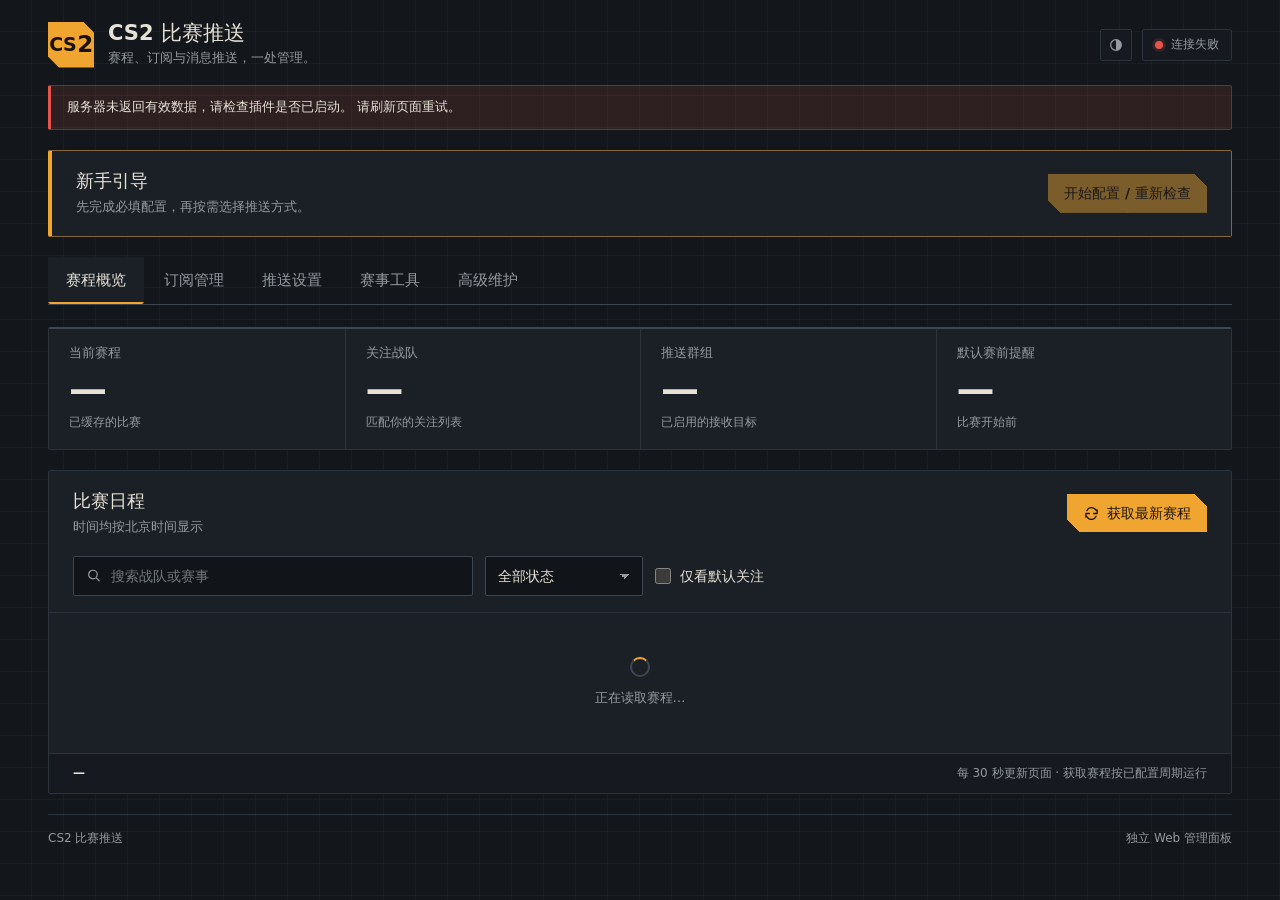
==== commit f0ce58fc: "Revert "Unify default and saved configurations in one editor" This reverts commit e22d3a830481817cdf" ====
--- a/pages/management/index.html
+++ b/pages/management/index.html
@@ -40,7 +40,7 @@
       </div>
       <section class="card setup-guide" id="setup-guide" aria-labelledby="setup-title">
         <div class="card-header">
-          <div><h2 id="setup-title">新手引导</h2><p id="setup-summary">先完成必填配置，再选择推送配置。</p></div>
+          <div><h2 id="setup-title">新手引导</h2><p id="setup-summary">先完成必填配置，再按需选择推送方式。</p></div>
           <button class="button primary" type="button" id="setup-open" disabled>开始配置 / 重新检查</button>
         </div>
         <div id="setup-wizard" hidden>
@@ -67,9 +67,10 @@
             <div class="setup-actions"><button type="button" data-setup-back class="button">上一步</button><button type="submit" id="setup-group-next" class="button primary">确认接收群，下一步</button></div>
           </form>
           <form id="setup-options-form" data-setup-step="2" hidden>
-            <p>选择一套推送配置并应用到接收群。</p>
+            <p>以下全部为可选项。保持当前设置即可开始使用，之后可随时调整。</p>
             <section class="setup-preset card padded" aria-labelledby="setup-preset-title">
-              <h3 id="setup-preset-title">选择推送配置</h3>
+              <h3 id="setup-preset-title">快速选择推送方式</h3>
+              <p>选择一个接收群和预设，完成引导后可在订阅管理中继续修改。</p>
               <div class="setup-fields">
                 <label class="field">应用到接收群<select id="setup-preset-group"><option value="">暂不应用预设</option></select></label>
                 <label class="field">推送预设<select id="setup-preset"><option value="">暂不应用预设</option></select></label>
@@ -78,18 +79,18 @@
               <div id="setup-preset-teams" class="preset-team-options" hidden></div>
             </section>
             <div class="setup-fields">
-              <label class="field" hidden inert>提前几分钟提醒<input type="number" min="1" max="120" required disabled data-setup-key="remind_minutes"><small>比赛开始前提醒一次；单场也可以独立调整。</small></label>
+              <label class="field">提前几分钟提醒<input type="number" min="1" max="120" required data-setup-key="remind_minutes"><small>比赛开始前提醒一次；单场也可以独立调整。</small></label>
               <label class="field">普通推送平台 ID<input type="text" data-setup-key="push_platform_id" placeholder="留空自动选择 OneBot"><small>赛事主动推送使用 OneBot；不会使用官方机器人扩展的选择。</small></label>
             </div>
-            <fieldset class="tiers" hidden inert><legend>推送哪些级别的赛事</legend><label><input type="checkbox" value="s" data-setup-tier>S</label><label><input type="checkbox" value="a" data-setup-tier>A</label><label><input type="checkbox" value="b" data-setup-tier>B</label><label><input type="checkbox" value="c" data-setup-tier>C</label><label><input type="checkbox" value="d" data-setup-tier>D</label><label><input type="checkbox" value="unranked" data-setup-tier>未评级</label></fieldset>
-            <p class="setup-note" hidden inert>新安装默认关注 S、A 级赛事。不关注具体战队也能收到所选级别的比赛；喜欢的队伍可在「订阅管理」中用简称或中文外号搜索关注。</p>
-            <label class="inline-check" hidden inert><input type="checkbox" data-setup-key="image_push_enabled">图片推送（默认开启，包含队标、赛程和比分）</label>
-            <label class="inline-check" hidden inert><input type="checkbox" data-setup-key="daily_push_enabled">每天定时发送赛程日报</label>
-            <div class="setup-fields" hidden inert>
+            <fieldset class="tiers"><legend>推送哪些级别的赛事</legend><label><input type="checkbox" value="s" data-setup-tier>S</label><label><input type="checkbox" value="a" data-setup-tier>A</label><label><input type="checkbox" value="b" data-setup-tier>B</label><label><input type="checkbox" value="c" data-setup-tier>C</label><label><input type="checkbox" value="d" data-setup-tier>D</label><label><input type="checkbox" value="unranked" data-setup-tier>未评级</label></fieldset>
+            <p class="setup-note">新安装默认关注 S、A 级赛事。不关注具体战队也能收到所选级别的比赛；喜欢的队伍可在「订阅管理」中用简称或中文外号搜索关注。</p>
+            <label class="inline-check"><input type="checkbox" data-setup-key="image_push_enabled">图片推送（默认开启，包含队标、赛程和比分）</label>
+            <label class="inline-check"><input type="checkbox" data-setup-key="daily_push_enabled">每天定时发送赛程日报</label>
+            <div class="setup-fields">
               <label class="field">日报时间（北京时间）<input type="text" id="setup-daily-times" placeholder="08:00, 18:00"><small>24 小时制；多个时间用逗号分隔。</small></label>
-              <label class="field">日报包含未来几天<input type="number" min="1" max="30" required disabled data-setup-key="daily_push_days"><small>1 为今天，2 为今天和明天。</small></label>
-            </div>
-            <p class="setup-note" hidden inert>直播链接、开幕预告、黑名单和更多设置，可在完成后进入「推送设置」或「订阅管理」。</p>
+              <label class="field">日报包含未来几天<input type="number" min="1" max="30" required data-setup-key="daily_push_days"><small>1 为今天，2 为今天和明天。</small></label>
+            </div>
+            <p class="setup-note">直播链接、开幕预告、黑名单和更多设置，可在完成后进入「推送设置」或「订阅管理」。</p>
             <div class="notice" aria-labelledby="setup-official-title">
               <h4 id="setup-official-title">官方机器人扩展（可选）</h4>
               <p>普通 QQ 机器人已支持全部命令和自动推送；有官方机器人时，可再增加一个查询入口。</p>
@@ -229,10 +230,10 @@
         hidden
       >
         <div class="section-heading">
-          <h2>群组与推送配置</h2>
-          <p>管理接收群，并为群组选择推送配置。</p>
-        </div>
-        <div class="subscription-targets">
+          <h2>选择你关心的比赛</h2>
+          <p>先设置默认订阅，再按需为不同群单独调整。</p>
+        </div>
+        <div class="two-columns">
           <div class="card">
             <div class="card-header">
               <div>
@@ -253,7 +254,7 @@
             </form>
             <div id="group-list" class="item-list"></div>
           </div>
-          <div class="card" hidden inert>
+          <div class="card">
             <div class="card-header">
               <div>
                 <h3>默认关注战队</h3>
@@ -274,7 +275,7 @@
             <div id="team-list" class="item-list"></div>
           </div>
         </div>
-        <div class="card popular-card" hidden inert>
+        <div class="card popular-card">
           <div class="card-header">
             <div>
               <h3>常看战队</h3>
@@ -286,7 +287,7 @@
             <div class="empty compact">打开订阅管理后加载常看战队…</div>
           </div>
         </div>
-        <form id="subscriptions-form" data-section="subscriptions" hidden inert>
+        <form id="subscriptions-form" data-section="subscriptions">
 <div class="card padded">
             <h3>默认赛事范围</h3>
             <p class="description">
@@ -351,7 +352,7 @@
       </section>
 
       <section id="push" role="tabpanel" aria-labelledby="tab-push" hidden>
-        <div class="section-heading"><h2>推送设置</h2></div>
+        <div class="section-heading"><h2>推送设置</h2><p id="push-description">设置默认提醒、日报与消息样式。各群可单独覆盖。</p></div>
         <div class="push-summary card" aria-label="已保存的推送配置">
           <div><span class="summary-label">接收群组</span><strong id="push-target-summary">正在读取</strong></div>
           <div><span class="summary-label">消息样式</span><strong id="push-format-summary">正在读取</strong></div>
@@ -360,8 +361,8 @@
         <div id="push-readiness" class="notice" role="status" hidden></div>
         <div class="push-shortcuts"><button type="button" class="button ghost" data-navigate="subscriptions">管理群组与订阅</button><span class="muted">概览为已保存配置</span></div>
         <form id="push-form" data-section="push">
-          <div class="two-columns settings-grid" hidden inert>
-            <article class="card padded" hidden inert>
+          <div class="two-columns settings-grid">
+            <article class="card padded">
               <div class="settings-title"><span class="settings-number">01</span><h3>比赛通知</h3></div>
               <label class="field">赛前提前提醒（分钟）<input type="number" data-key="remind_minutes" min="1" max="120" required><small>可在赛程中单独调整某一场。</small></label>
               <label class="switch-row"><span><strong>赛程变更通知</strong><small>临近开赛或已提醒过的比赛改期时通知。</small></span><input type="checkbox" role="switch" data-key="reschedule_notify"></label>
@@ -371,7 +372,7 @@
               <label class="field">开幕提前通知（小时）<input type="number" data-key="tournament_announce_hours" min="1" max="168" required></label>
               <details class="help-details"><summary>提醒与改期规则</summary><div>双方队伍已确定，且原定或新开赛时间距现在两小时内时通知；已发赛前提醒的比赛改期也通知。同次刷新 3 场起合并为汇总，远期和待定赛事静默更新。单场自定义提醒优先于群规则。</div></details>
             </article>
-            <article class="card padded" hidden inert>
+            <article class="card padded">
               <div class="settings-title"><span class="settings-number">02</span><h3>赛程日报</h3></div>
               <label class="switch-row"><span><strong>定时发送日报</strong><small>按北京时间发送比赛安排。</small></span><input type="checkbox" role="switch" data-key="daily_push_enabled"></label>
               <label class="field">推送时间<input data-key="daily_push_times" data-type="times" placeholder="08:00, 18:00"><small>24 小时制，多个时间用逗号分隔。</small></label>
@@ -381,7 +382,7 @@
           </div>
           <article class="card padded">
             <div class="settings-title"><span class="settings-number">03</span><h3>消息样式与投递</h3></div>
-            <label class="switch-row" hidden inert><span><strong>图片推送</strong><small>包含队标、赛程与比分；关闭后使用文字和紧凑图标。</small></span><input type="checkbox" role="switch" data-key="image_push_enabled"></label>
+            <label class="switch-row"><span><strong>图片推送</strong><small>包含队标、赛程与比分；关闭后使用文字和紧凑图标。</small></span><input type="checkbox" role="switch" data-key="image_push_enabled"></label>
             <details class="inline-settings"><summary>直播链接与推送平台</summary><div>
               <label class="field">推送平台 ID<input data-key="push_platform_id" placeholder="留空自动选择 OneBot"><small>自动推送仅使用普通 OneBot 机器人。</small></label>
               <div class="subsection-heading"><h4>文字消息中的直播链接</h4><p>图片内不展示可点击链接。</p></div>
@@ -403,7 +404,7 @@
               <div class="form-grid">
                 <label class="field">目标类型<select data-key="test_target_type"><option value="private">私聊 QQ</option><option value="group">QQ 群</option></select></label>
                 <label class="field">测试 QQ 号或群号<input data-key="test_target_id" pattern="[1-9][0-9]*" inputmode="numeric" placeholder="纯数字 QQ 号或群号"></label>
-                <label class="field">采用的规则<select id="test-rule-group"><option value="">默认配置</option></select></label>
+                <label class="field">采用的规则<select id="test-rule-group"><option value="">默认规则</option></select></label>
                 <label class="field">测试日报天数<input type="number" id="test-days" min="1" max="30" value="1"></label>
               </div>
               <div class="test-row"><select id="test-action" aria-label="测试消息类型"><option>赛前</option><option>赛果</option><option>变更</option><option>开幕</option><option>日报</option><option>全部</option></select><button type="button" class="button" id="send-test">发送测试消息</button></div>
@@ -415,7 +416,7 @@
 
       <section id="tools" role="tabpanel" aria-labelledby="tab-tools" hidden>
         <div class="section-heading"><h2>赛事工具</h2><p>查询结果仅在本页展示，不发送到群。</p></div>
-        <div class="tool-context"><label class="field">查询规则<select id="tool-rule-group"><option value="">默认配置</option></select></label><span>使用已保存配置</span></div>
+        <div class="tool-context"><label class="field">查询规则<select id="tool-rule-group"><option value="">默认规则</option></select></label><span>使用已保存配置</span></div>
         <div class="tool-grid">
           <article class="card padded tool-card"><span class="settings-tag">赛程</span><h3>未来赛程</h3><p>查看接下来几天的比赛。</p>
             <div class="tool-fields"><label class="field">查询天数<input id="tool-days" type="number" value="3" min="1" max="30"></label></div>
--- a/pages/management/style.css
+++ b/pages/management/style.css
@@ -1264,10 +1264,9 @@
 
 /* ---------- 群规则编辑器 ---------- */
 .group-rules-editor { margin-top: 20px; scroll-margin-top: 16px; }
-.subscription-targets { grid-template-columns: 1fr; }
 .preset-library { padding: 22px 24px 18px; border-bottom: 1px solid var(--border); background: var(--surface-alt); }
 .preset-library-header { padding: 0 0 14px; }
-.preset-grid { display: grid; grid-template-columns: repeat(4, minmax(0, 1fr)); gap: 10px; }
+.preset-grid { display: grid; grid-template-columns: repeat(3, minmax(0, 1fr)); gap: 10px; }
 .preset-card { display: flex; flex-direction: column; justify-content: space-between; gap: 14px; min-width: 0; padding: 14px; background: var(--surface); border: 1px solid var(--border-strong); border-top: 2px solid var(--border-strong); border-radius: var(--radius); }
 .preset-card-builtin { border-top-color: var(--accent); }
 .preset-card-copy { display: grid; gap: 6px; }
@@ -1286,17 +1285,14 @@
 .preset-team-options .inline-check { padding: 6px 9px; background: var(--surface-alt); border: 1px solid var(--border); }
 .rule-header .field { width: 280px; max-width: 100%; margin: 0; }
 .rule-content { border-top: 1px solid var(--border); }
-.rule-config-section { border-top: 1px solid var(--border); }
-.rule-section-title { margin: 0; padding: 20px 24px 0; font-size: 17px; }
 .rule-inheritance { margin-top: 14px; }
 .rule-inheritance > summary { cursor: pointer; color: var(--muted); }
 .rule-inheritance p { margin: 12px 0; font-size: 13px; }
 .rule-inheritance-grid { display: grid; grid-template-columns: repeat(auto-fit, minmax(220px, 1fr)); gap: 12px; }
 .rule-master { display: flex; align-items: center; justify-content: space-between; gap: 20px; margin: 20px 24px 8px; padding: 18px 20px; background: var(--surface-alt); border: 1px solid var(--border-strong); border-radius: var(--radius); }
-.rule-master strong { font-size: 20px; }
-.rule-master.switch-row input { width: 56px; height: 30px; }
-.rule-master.switch-row input::before { top: 4px; left: 4px; width: 20px; height: 20px; }
-.rule-master.switch-row input:checked::before { transform: translateX(26px); }
+.rule-master h3 { margin: 0; font-size: 20px; }
+.rule-master-toggle { flex-shrink: 0; min-width: 160px; min-height: 52px; padding: 12px 24px; gap: 10px; font-size: 16px; }
+.rule-master-toggle svg { width: 20px; height: 20px; }
 .rule-tabs { display: flex; gap: 2px; padding: 14px 24px 0; overflow-x: auto; border-bottom: 1px solid var(--border); }
 .rule-tabs button {
   flex-shrink: 0;
@@ -1391,9 +1387,6 @@
   .two-columns { gap: 16px; }
   .popular-grid { grid-template-columns: repeat(3, minmax(0, 1fr)); }
   .stream-row { grid-template-columns: 140px 1fr 38px; }
-}
-@media (max-width: 1000px) {
-  .preset-grid { grid-template-columns: repeat(2, minmax(0, 1fr)); }
 }
 @media (max-width: 760px) {
   .push-summary { grid-template-columns: 1fr 1fr; }
@@ -1466,10 +1459,10 @@
   .rule-header .field { width: 100%; }
   .rule-inheritance-grid { grid-template-columns: 1fr; }
   .rule-master { margin: 16px 16px 6px; padding: 18px 16px; flex-wrap: wrap; gap: 16px; }
+  .rule-master-toggle { width: 100%; min-width: 0; }
   .rule-tabs { gap: 0; padding: 12px 16px 0; }
   .rule-tabs button { padding: 9px 12px; }
   .rule-fields { grid-template-columns: 1fr; gap: 20px; padding: 18px 16px; }
-  .rule-section-title { padding: 18px 16px 0; }
   .rule-field.is-custom::before { left: -9px; }
   .rule-footer { padding: 14px 16px; }
   .rule-copy .button { flex: 1; }
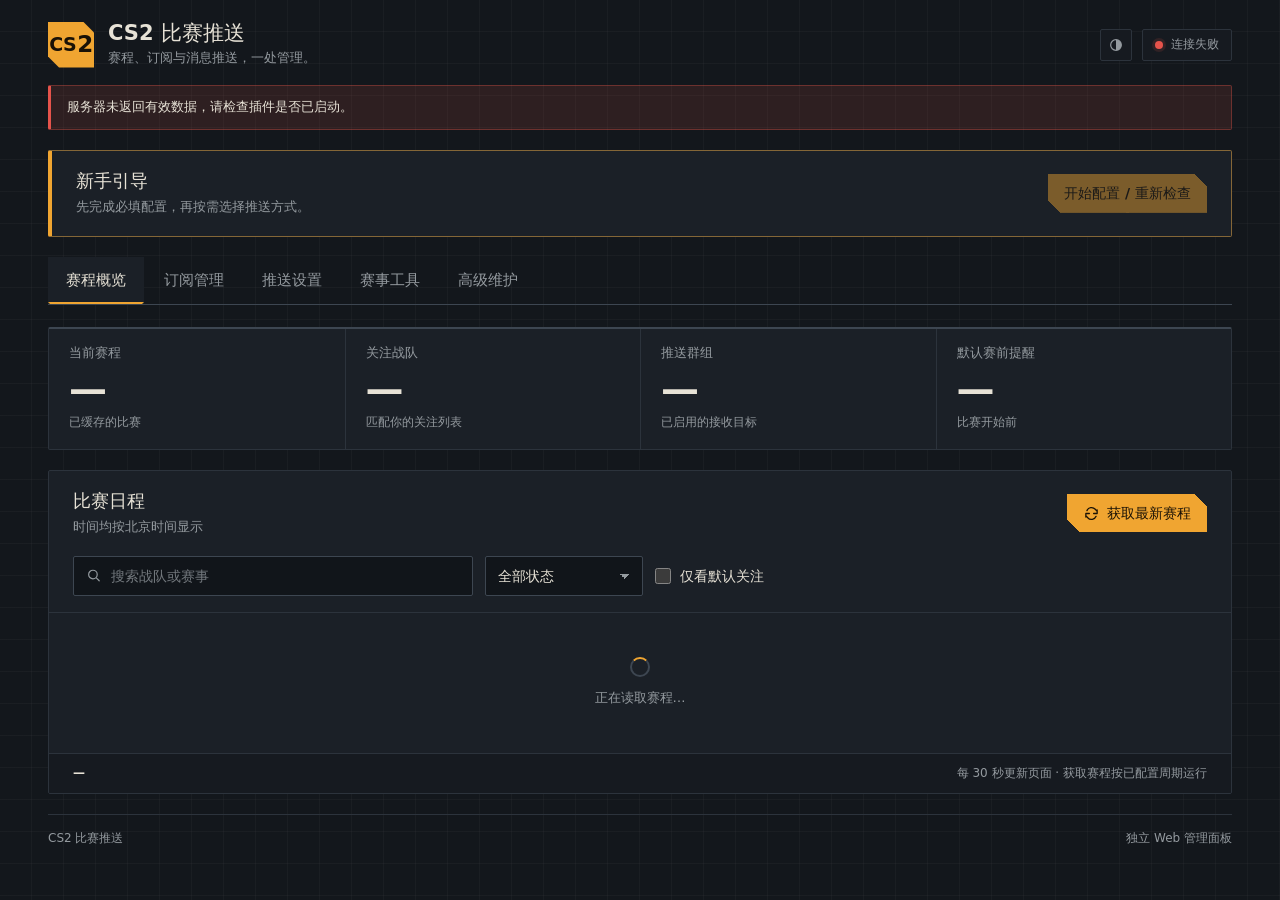
==== commit f880450e: "Improve CS2 AI queries and management workflows" ====
--- a/pages/management/index.html
+++ b/pages/management/index.html
@@ -88,7 +88,7 @@
             <label class="inline-check"><input type="checkbox" data-setup-key="daily_push_enabled">每天定时发送赛程日报</label>
             <div class="setup-fields">
               <label class="field">日报时间（北京时间）<input type="text" id="setup-daily-times" placeholder="08:00, 18:00"><small>24 小时制；多个时间用逗号分隔。</small></label>
-              <label class="field">日报包含未来几天<input type="number" min="1" max="30" required data-setup-key="daily_push_days"><small>1 为今天，2 为今天和明天。</small></label>
+              <label class="field">日报包含未来几天<input type="number" min="1" max="7" required data-setup-key="daily_push_days"><small>1 为今天，2 为今天和明天。</small></label>
             </div>
             <p class="setup-note">直播链接、开幕预告、黑名单和更多设置，可在完成后进入「推送设置」或「订阅管理」。</p>
             <div class="notice" aria-labelledby="setup-official-title">
@@ -287,68 +287,6 @@
             <div class="empty compact">打开订阅管理后加载常看战队…</div>
           </div>
         </div>
-        <form id="subscriptions-form" data-section="subscriptions">
-<div class="card padded">
-            <h3>默认赛事范围</h3>
-            <p class="description">
-              未设置独立规则的群沿用这里的范围。黑名单始终优先。
-            </p>
-            <fieldset class="tiers">
-              <legend>允许的赛事级别</legend>
-              <label
-                ><input type="checkbox" data-key="min_tiers" value="s" />S
-                级</label
-              ><label
-                ><input type="checkbox" data-key="min_tiers" value="a" />A
-                级</label
-              ><label
-                ><input type="checkbox" data-key="min_tiers" value="b" />B
-                级</label
-              ><label
-                ><input type="checkbox" data-key="min_tiers" value="c" />C
-                级</label
-              ><label
-                ><input type="checkbox" data-key="min_tiers" value="d" />D
-                级</label
-              ><label
-                ><input
-                  type="checkbox"
-                  data-key="min_tiers"
-                  value="unranked"
-                />未定级</label
-              >
-            </fieldset>
-            <label class="switch-row"
-              ><span
-                ><strong>关注战队优先</strong
-                ><small>关注战队不受级别限制，仍受黑名单限制。</small></span
-              ><input
-                type="checkbox"
-                role="switch"
-                data-key="notify_all_followed"
-            /></label>
-            <div class="form-grid">
-              <label class="field"
-                >屏蔽战队<textarea
-                  data-key="blacklist_teams"
-                  data-type="lines"
-                  rows="3"
-                  placeholder="每行一个名称关键词"
-                ></textarea
-                ><small>按名称关键词匹配，不区分大小写。</small></label
-              ><label class="field"
-                >屏蔽赛事<textarea
-                  data-key="blacklist_leagues"
-                  data-type="lines"
-                  rows="3"
-                  placeholder="每行一个赛事关键词"
-                ></textarea
-                ><small>例如屏蔽某些区域联赛。</small></label
-              >
-            </div>
-          </div>
-</form>
-        <div id="group-rules-editor" class="card group-rules-editor"></div>
       </section>
 
       <section id="push" role="tabpanel" aria-labelledby="tab-push" hidden>
@@ -360,57 +298,137 @@
         </div>
         <div id="push-readiness" class="notice" role="status" hidden></div>
         <div class="push-shortcuts"><button type="button" class="button ghost" data-navigate="subscriptions">管理群组与订阅</button><span class="muted">概览为已保存配置</span></div>
+        <nav class="push-view-switch" role="tablist" aria-label="推送设置分类">
+          <button type="button" id="push-view-tab-defaults" role="tab" aria-selected="true" aria-controls="push-view-defaults" data-push-view="defaults">
+            <span class="push-view-letter">A</span>默认规则<span class="count push-view-count" id="push-view-defaults-count" hidden>0</span>
+          </button>
+          <button type="button" id="push-view-tab-groups" role="tab" aria-selected="false" tabindex="-1" aria-controls="push-view-groups" data-push-view="groups">
+            <span class="push-view-letter">B</span>按群覆盖<span class="count push-view-count" id="push-view-groups-count" hidden>0</span>
+          </button>
+        </nav>
         <form id="push-form" data-section="push">
-          <div class="two-columns settings-grid">
+          <div id="push-view-defaults" role="tabpanel" aria-labelledby="push-view-tab-defaults">
+            <div class="notice" id="push-defaults-override-notice" hidden>
+              <span id="push-defaults-override-text"></span>
+              <button type="button" class="button ghost" data-push-view-goto="groups">查看</button>
+            </div>
             <article class="card padded">
-              <div class="settings-title"><span class="settings-number">01</span><h3>比赛通知</h3></div>
-              <label class="field">赛前提前提醒（分钟）<input type="number" data-key="remind_minutes" min="1" max="120" required><small>可在赛程中单独调整某一场。</small></label>
-              <label class="switch-row"><span><strong>赛程变更通知</strong><small>临近开赛或已提醒过的比赛改期时通知。</small></span><input type="checkbox" role="switch" data-key="reschedule_notify"></label>
-              <label class="switch-row"><span><strong>Major 阶段开赛提醒</strong><small>在 Major 每个阶段开始前发送提醒，并附上该阶段对阵图。</small></span><input type="checkbox" role="switch" data-key="major_stage_notify_enabled"></label>
-              <div class="setting-divider"></div>
-              <label class="switch-row"><span><strong>赛事开幕预告</strong><small>在整届赛事开始前发送介绍。</small></span><input type="checkbox" role="switch" data-key="tournament_announce_enabled"></label>
-              <label class="field">开幕提前通知（小时）<input type="number" data-key="tournament_announce_hours" min="1" max="168" required></label>
-              <details class="help-details"><summary>提醒与改期规则</summary><div>双方队伍已确定，且原定或新开赛时间距现在两小时内时通知；已发赛前提醒的比赛改期也通知。同次刷新 3 场起合并为汇总，远期和待定赛事静默更新。单场自定义提醒优先于群规则。</div></details>
+              <div class="settings-title"><span class="settings-number">01</span><h3>赛事范围</h3></div>
+              <p class="description">
+                未设置独立规则的群沿用这里的范围。黑名单始终优先。
+              </p>
+              <fieldset class="tiers">
+                <legend>允许的赛事级别</legend>
+                <label
+                  ><input type="checkbox" data-key="min_tiers" value="s" />S
+                  级</label
+                ><label
+                  ><input type="checkbox" data-key="min_tiers" value="a" />A
+                  级</label
+                ><label
+                  ><input type="checkbox" data-key="min_tiers" value="b" />B
+                  级</label
+                ><label
+                  ><input type="checkbox" data-key="min_tiers" value="c" />C
+                  级</label
+                ><label
+                  ><input type="checkbox" data-key="min_tiers" value="d" />D
+                  级</label
+                ><label
+                  ><input
+                    type="checkbox"
+                    data-key="min_tiers"
+                    value="unranked"
+                  />未定级</label
+                >
+              </fieldset>
+              <label class="switch-row"
+                ><span
+                  ><strong>关注战队优先</strong
+                  ><small>关注战队不受级别限制，仍受黑名单限制。</small></span
+                ><input
+                  type="checkbox"
+                  role="switch"
+                  data-key="notify_all_followed"
+              /></label>
+              <div class="form-grid">
+                <label class="field"
+                  >屏蔽战队<textarea
+                    data-key="blacklist_teams"
+                    data-type="lines"
+                    rows="3"
+                    placeholder="每行一个名称关键词"
+                  ></textarea
+                  ><small>按名称关键词匹配，不区分大小写。</small></label
+                ><label class="field"
+                  >屏蔽赛事<textarea
+                    data-key="blacklist_leagues"
+                    data-type="lines"
+                    rows="3"
+                    placeholder="每行一个赛事关键词"
+                  ></textarea
+                  ><small>例如屏蔽某些区域联赛。</small></label
+                >
+              </div>
             </article>
+            <div class="two-columns settings-grid">
+              <article class="card padded">
+                <div class="settings-title"><span class="settings-number">02</span><h3>比赛通知</h3></div>
+                <label class="field">赛前提前提醒（分钟）<input type="number" data-key="remind_minutes" min="1" max="120" required><small>可在赛程中单独调整某一场。</small></label>
+                <label class="switch-row"><span><strong>改期通知</strong><small>临近开赛或已提醒过的比赛改期时通知。</small></span><input type="checkbox" role="switch" data-key="reschedule_notify"></label>
+                <label class="switch-row"><span><strong>Major 阶段开赛提醒</strong><small>在 Major 每个阶段开始前发送提醒，并附上该阶段对阵图。</small></span><input type="checkbox" role="switch" data-key="major_stage_notify_enabled"></label>
+                <div class="setting-divider"></div>
+                <label class="switch-row"><span><strong>赛事开幕预告</strong><small>在整届赛事开始前发送介绍。</small></span><input type="checkbox" role="switch" data-key="tournament_announce_enabled"></label>
+                <label class="field">开幕提前提醒（小时）<input type="number" data-key="tournament_announce_hours" min="1" max="168" required></label>
+                <details class="help-details"><summary>提醒与改期规则</summary><div>双方队伍已确定，且原定或新开赛时间距现在两小时内时通知；已发赛前提醒的比赛改期也通知。同次刷新 3 场起合并为汇总，远期和待定赛事静默更新。单场自定义提醒优先于群规则。</div></details>
+              </article>
+              <article class="card padded">
+                <div class="settings-title"><span class="settings-number">03</span><h3>赛程日报</h3></div>
+                <label class="switch-row"><span><strong>定时发送日报</strong><small>按北京时间发送比赛安排。</small></span><input type="checkbox" role="switch" data-key="daily_push_enabled"></label>
+                <label class="field">推送时间<input data-key="daily_push_times" data-type="times" placeholder="08:00, 18:00"><small>24 小时制，多个时间用逗号分隔。</small></label>
+                <label class="field">包含天数<input type="number" data-key="daily_push_days" min="1" max="7" required><small>1 为今天，2 为今天和明天。</small></label>
+                <details class="help-details"><summary>日报包含哪些比赛</summary><div>按北京时间自然日计算，仅包含已获取、符合所选规则且双方战队已确定的比赛。各群的推送时间与范围可在群规则中独立设置。</div></details>
+              </article>
+            </div>
             <article class="card padded">
-              <div class="settings-title"><span class="settings-number">02</span><h3>赛程日报</h3></div>
-              <label class="switch-row"><span><strong>定时发送日报</strong><small>按北京时间发送比赛安排。</small></span><input type="checkbox" role="switch" data-key="daily_push_enabled"></label>
-              <label class="field">推送时间<input data-key="daily_push_times" data-type="times" placeholder="08:00, 18:00"><small>24 小时制，多个时间用逗号分隔。</small></label>
-              <label class="field">包含天数<input type="number" data-key="daily_push_days" min="1" max="30" required><small>1 为今天，2 为今天和明天。</small></label>
-              <details class="help-details"><summary>日报包含哪些比赛</summary><div>按北京时间自然日计算，仅包含已获取、符合所选规则且双方战队已确定的比赛。各群的推送时间与范围可在群规则中独立设置。</div></details>
+              <div class="settings-title"><span class="settings-number">04</span><h3>消息样式</h3></div>
+              <label class="switch-row"><span><strong>图片推送</strong><small>包含队标、赛程与比分；关闭后使用文字和紧凑图标。</small></span><input type="checkbox" role="switch" data-key="image_push_enabled"></label>
+              <details class="inline-settings"><summary>直播链接与推送平台</summary><div>
+                <label class="field">推送平台 ID<span class="settings-tag">仅全局</span><input data-key="push_platform_id" placeholder="留空自动选择 OneBot"><small>自动推送仅使用普通 OneBot 机器人。</small></label>
+                <div class="subsection-heading"><h4>文字消息中的直播链接<span class="settings-tag">仅全局</span></h4><p>图片内不展示可点击链接。</p></div>
+                <div id="stream-list"></div><button type="button" class="button ghost" id="add-stream">＋ 添加直播链接</button>
+              </div></details>
             </article>
           </div>
-          <article class="card padded">
-            <div class="settings-title"><span class="settings-number">03</span><h3>消息样式与投递</h3></div>
-            <label class="switch-row"><span><strong>图片推送</strong><small>包含队标、赛程与比分；关闭后使用文字和紧凑图标。</small></span><input type="checkbox" role="switch" data-key="image_push_enabled"></label>
-            <details class="inline-settings"><summary>直播链接与推送平台</summary><div>
-              <label class="field">推送平台 ID<input data-key="push_platform_id" placeholder="留空自动选择 OneBot"><small>自动推送仅使用普通 OneBot 机器人。</small></label>
-              <div class="subsection-heading"><h4>文字消息中的直播链接</h4><p>图片内不展示可点击链接。</p></div>
-              <div id="stream-list"></div><button type="button" class="button ghost" id="add-stream">＋ 添加直播链接</button>
-            </div></details>
-          </article>
-          <article class="card padded manual-push-card">
-            <div class="settings-title"><span class="settings-number">04</span><h3>立即推送</h3><span class="settings-tag">手动操作</span></div>
-            <div class="manual-push-controls">
-              <label class="field">接收群<select id="push-rule-group"><option value="">全部启用的群（各用本群规则）</option></select></label>
-              <label class="field">包含天数<input id="push-now-days" type="number" min="1" max="30" value="1"></label>
-              <div class="button-group"><button type="button" class="button" id="preview-daily">先预览日报</button><button type="button" class="button primary" id="push-now">立即推送</button></div>
-            </div><p class="action-note">使用已保存的规则；点击「立即推送」会实际发送到所选群。</p>
-          </article>
-          <details class="card disclosure">
-            <summary><span>推送测试<small>向指定目标发送模拟消息</small></span><span class="settings-tag">实际发送</span></summary>
-            <div class="disclosure-body">
-              <label class="switch-row"><span><strong>启用测试模式</strong><small>仅用于手动测试。</small></span><input type="checkbox" role="switch" data-key="test_mode_enabled"></label>
-              <div class="form-grid">
-                <label class="field">目标类型<select data-key="test_target_type"><option value="private">私聊 QQ</option><option value="group">QQ 群</option></select></label>
-                <label class="field">测试 QQ 号或群号<input data-key="test_target_id" pattern="[1-9][0-9]*" inputmode="numeric" placeholder="纯数字 QQ 号或群号"></label>
-                <label class="field">采用的规则<select id="test-rule-group"><option value="">默认规则</option></select></label>
-                <label class="field">测试日报天数<input type="number" id="test-days" min="1" max="30" value="1"></label>
+          <div id="push-view-groups" role="tabpanel" aria-labelledby="push-view-tab-groups" hidden>
+            <div class="notice" id="push-groups-coverage-notice"></div>
+            <div id="group-rules-editor" class="card group-rules-editor"></div>
+          </div>
+          <div class="push-actions">
+            <div class="subsection-heading"><h4>手动操作</h4><p>使用已保存规则</p></div>
+            <article class="card padded manual-push-card">
+              <div class="settings-title"><h3>立即推送</h3><span class="settings-tag">手动操作</span></div>
+              <div class="manual-push-controls">
+                <label class="field">接收群<select id="push-rule-group"><option value="">全部启用的群（各用本群规则）</option></select></label>
+                <label class="field">包含天数<input id="push-now-days" type="number" min="1" max="7" value="1"></label>
+                <div class="button-group"><button type="button" class="button" id="preview-daily">先预览日报</button><button type="button" class="button primary" id="push-now">立即推送</button></div>
+              </div><p class="action-note">选择全部群时，预览展示默认规则。</p>
+            </article>
+            <details class="card disclosure">
+              <summary><span>推送测试<small>向指定目标发送模拟消息</small></span><span class="settings-tag">实际发送</span></summary>
+              <div class="disclosure-body">
+                <label class="switch-row"><span><strong>启用测试模式</strong><small>仅用于手动测试。</small></span><input type="checkbox" role="switch" data-key="test_mode_enabled"></label>
+                <div class="form-grid">
+                  <label class="field">目标类型<select data-key="test_target_type"><option value="private">私聊 QQ</option><option value="group">QQ 群</option></select></label>
+                  <label class="field">测试 QQ 号或群号<input data-key="test_target_id" pattern="[1-9][0-9]*" inputmode="numeric" placeholder="纯数字 QQ 号或群号"></label>
+                  <label class="field">采用的规则<select id="test-rule-group"><option value="">默认规则</option></select></label>
+                  <label class="field">测试日报天数<input type="number" id="test-days" min="1" max="7" value="1"></label>
+                </div>
+                <div class="test-row"><select id="test-action" aria-label="测试消息类型"><option>赛前</option><option>赛果</option><option>变更</option><option>开幕</option><option>日报</option><option>全部</option></select><button type="button" class="button" id="send-test">发送测试消息</button></div>
+                <p class="action-note">先保存测试设置。无论选择哪个群的规则，消息都只发往测试目标。</p>
               </div>
-              <div class="test-row"><select id="test-action" aria-label="测试消息类型"><option>赛前</option><option>赛果</option><option>变更</option><option>开幕</option><option>日报</option><option>全部</option></select><button type="button" class="button" id="send-test">发送测试消息</button></div>
-              <p class="action-note">先保存测试设置。无论选择哪个群的规则，消息都只发往测试目标。</p>
-            </div>
-          </details>
+            </details>
+          </div>
         </form>
       </section>
 
@@ -419,9 +437,9 @@
         <div class="tool-context"><label class="field">查询规则<select id="tool-rule-group"><option value="">默认规则</option></select></label><span>使用已保存配置</span></div>
         <div class="tool-grid">
           <article class="card padded tool-card"><span class="settings-tag">赛程</span><h3>未来赛程</h3><p>查看接下来几天的比赛。</p>
-            <div class="tool-fields"><label class="field">查询天数<input id="tool-days" type="number" value="3" min="1" max="30"></label></div>
+            <div class="tool-fields"><label class="field">查询天数<input id="tool-days" type="number" value="7" min="1" max="7"></label></div>
             <button type="button" class="button primary" data-preview="schedule">查看赛程</button>
-            <details class="help-details"><summary>范围说明</summary><div id="schedule-source-note">使用已缓存并按所选规则筛选的赛程。可从推送设置进入日报预览。</div></details>
+            <details class="help-details"><summary>范围说明</summary><div id="schedule-source-note">按北京时间和所选规则筛选已获取的赛程。</div></details>
           </article>
           <article class="card padded tool-card"><span class="settings-tag" id="bracket-game-label">CS Major</span><h3>晋级对阵图</h3><p>查看当前或指定阶段的对阵。</p>
             <div class="tool-fields"><label class="field">赛事阶段<select id="tool-stage"><option value="current">当前阶段</option><option value="next">下一阶段</option><option value="all">全部阶段</option><option value="stage1">第一阶段</option><option value="stage2">第二阶段</option><option value="stage3">第三阶段</option><option value="swiss">瑞士轮</option><option value="knockout">淘汰赛</option></select></label></div>
@@ -435,7 +453,7 @@
           </article>
         </div>
         <article class="card player-command"><div><h3>今日选手</h3><p>在 QQ 中抽取选手，查看照片与成就。</p></div><code>/cs今日选手</code><details class="help-details"><summary>使用说明</summary><div>普通机器人和已开放此功能的官方机器人均可使用，官方端也可点击菜单中的「今日选手」。当天重复查看保留原选手。</div></details></article>
-        <article class="card padded tool-preview" id="tool-preview" aria-busy="false">
+        <article class="card padded tool-preview" id="tool-preview" aria-busy="false" aria-labelledby="tool-preview-title" tabindex="-1">
           <div class="card-header"><div><h3 id="tool-preview-title">查询结果</h3><p id="tool-preview-note">选择上方工具开始查询。</p></div><span class="settings-tag">仅网页展示</span></div>
           <p class="notice error" id="tool-preview-error" role="alert" hidden></p>
           <img id="tool-preview-image" alt="赛事查询图片" hidden><pre id="tool-preview-text" aria-live="polite">尚未查询</pre>
@@ -448,7 +466,7 @@
           <article class="card padded">
             <div class="settings-title"><span class="settings-number">01</span><h3>数据源连接</h3><span class="settings-tag">PandaScore</span></div>
             <label class="field">API Token<div class="secret-input"><input type="password" data-key="pandascore_token" autocomplete="new-password" placeholder="留空保留当前 Token"><button type="button" class="button ghost" data-reveal="pandascore_token" aria-label="显示 PandaScore Token">显示</button></div><small id="pandascore-secret-hint">尚未配置</small></label>
-            <div class="form-grid"><label class="field">获取周期（分钟）<input type="number" data-key="fetch_interval_min" min="1" max="1440" required></label><label class="field">提前获取范围（天）<input type="number" data-key="fetch_ahead_days" min="1" max="30" required></label></div>
+            <div class="form-grid"><label class="field">获取周期（分钟）<input type="number" data-key="fetch_interval_min" min="1" max="1440" required></label><label class="field">提前获取范围（天）<input type="number" data-key="fetch_ahead_days" min="1" max="7" required></label></div>
             <details class="help-details"><summary>更换或清除 Token</summary><div><p>输入新值并保存即可替换。Token 不在页面回显，仅用于连接赛事数据源。</p><label class="inline-check clear-secret"><input type="checkbox" data-clear="pandascore_token">清除已保存的 Token</label></div></details>
           </article>
           <div class="optional-settings-heading"><h3>可选扩展</h3><span>按需展开配置</span></div>
@@ -476,7 +494,7 @@
               <label class="switch-row"><span><strong>启用独立面板</strong><small>AstrBot 内嵌页面不依赖此开关。</small></span><input type="checkbox" role="switch" data-key="web_panel_enabled"></label>
               <div class="form-grid"><label class="field">监听地址<input data-key="web_panel_host" required><small>仅本机访问使用 127.0.0.1。</small></label><label class="field">端口<input type="number" data-key="web_panel_port" min="1" max="65535" required></label></div>
               <label class="field">管理令牌<div class="secret-input"><input type="password" data-key="web_panel_token" autocomplete="new-password" placeholder="留空保留当前令牌"><button type="button" class="button ghost" data-reveal="web_panel_token" aria-label="显示管理令牌">显示</button></div><small id="web-secret-hint"></small></label>
-              <details class="help-details"><summary>令牌与生效方式</summary><div><p>保存后应用监听地址。管理令牌不在页面回显；输入新值可替换。</p><label class="inline-check clear-secret"><input type="checkbox" data-clear="web_panel_token">清除已保存的管理令牌</label></div></details>
+              <details class="help-details"><summary>重新生成令牌</summary><div><label class="inline-check clear-secret"><input type="checkbox" data-clear="web_panel_token">保存时生成新令牌</label><p>管理员可私聊发送 <code>/cs面板</code> 获取新令牌。</p></div></details>
             </div>
           </details>
         </form>
--- a/pages/management/style.css
+++ b/pages/management/style.css
@@ -1161,6 +1161,50 @@
 .push-summary strong { font-size: 15px; font-weight: 600; overflow-wrap: anywhere; }
 .push-shortcuts { display: flex; flex-wrap: wrap; align-items: center; gap: 8px 16px; margin: -6px 0 22px; }
 .push-shortcuts .muted { margin-left: auto; }
+.push-view-switch {
+  display: grid;
+  grid-template-columns: 1fr 1fr;
+  width: 360px;
+  max-width: 100%;
+  margin: 0 0 22px;
+  background: var(--surface-alt);
+  border: 1px solid var(--border);
+  border-radius: var(--radius);
+  overflow: hidden;
+}
+.push-view-switch button {
+  display: flex;
+  align-items: center;
+  justify-content: center;
+  gap: 8px;
+  padding: 10px 14px;
+  border: 0;
+  border-left: 2px solid transparent;
+  background: transparent;
+  color: var(--muted);
+  font-size: 14px;
+  font-weight: 600;
+  white-space: nowrap;
+}
+.push-view-switch button + button { border-left: 1px solid var(--border); }
+.push-view-switch button[aria-selected="true"] {
+  background: var(--accent-soft);
+  color: var(--text);
+  border-left: 2px solid var(--accent);
+}
+.push-view-letter {
+  font-family: var(--font-hud);
+  font-variant-numeric: tabular-nums;
+  font-size: 11px;
+  font-weight: 700;
+  color: var(--muted);
+}
+.push-view-switch button[aria-selected="true"] .push-view-letter { color: var(--accent-text); }
+.push-view-count {
+  min-width: 22px;
+  padding: 0 6px;
+  font-size: 12px;
+}
 .settings-grid > .card { align-self: stretch; }
 .settings-title {
   display: flex;
@@ -1264,11 +1308,20 @@
 
 /* ---------- 群规则编辑器 ---------- */
 .group-rules-editor { margin-top: 20px; scroll-margin-top: 16px; }
-.preset-library { padding: 22px 24px 18px; border-bottom: 1px solid var(--border); background: var(--surface-alt); }
-.preset-library-header { padding: 0 0 14px; }
-.preset-grid { display: grid; grid-template-columns: repeat(3, minmax(0, 1fr)); gap: 10px; }
-.preset-card { display: flex; flex-direction: column; justify-content: space-between; gap: 14px; min-width: 0; padding: 14px; background: var(--surface); border: 1px solid var(--border-strong); border-top: 2px solid var(--border-strong); border-radius: var(--radius); }
-.preset-card-builtin { border-top-color: var(--accent); }
+.rule-empty-hint { margin: 0; padding: 18px 24px; color: var(--muted); font-size: 13px; }
+.preset-quickstart { margin: 20px 24px 0; border: 1px solid var(--border); border-radius: var(--radius); background: var(--surface-alt); }
+.preset-quickstart > summary { display: flex; align-items: center; justify-content: space-between; gap: 12px; padding: 12px 16px; list-style: none; cursor: pointer; font-size: 14px; font-weight: 700; }
+.preset-quickstart > summary::-webkit-details-marker { display: none; }
+.preset-quickstart > summary small { display: block; margin-top: 2px; font-size: 12px; font-weight: 400; color: var(--muted); }
+.preset-quickstart > summary::after { content: ""; flex: 0 0 auto; width: 7px; height: 7px; margin-right: 2px; border-right: 2px solid var(--muted); border-bottom: 2px solid var(--muted); transform: rotate(45deg); transition: transform 0.15s; }
+.preset-quickstart[open] > summary::after { transform: rotate(225deg); }
+.preset-quickstart > summary:hover { background: var(--surface); }
+.preset-quickstart-body { padding: 2px 16px 16px; border-top: 1px solid var(--border); }
+.preset-library { padding: 14px 0 2px; border-bottom: 0; background: transparent; }
+.preset-library-header { padding: 0 0 12px; }
+.preset-grid { display: grid; grid-template-columns: repeat(3, minmax(0, 1fr)); gap: 8px; }
+.preset-card { display: flex; flex-direction: column; justify-content: space-between; gap: 10px; min-width: 0; padding: 12px; background: var(--surface); border: 1px solid var(--border); border-radius: var(--radius); }
+.preset-card-builtin { border-top: 1px solid var(--accent); }
 .preset-card-copy { display: grid; gap: 6px; }
 .preset-card-copy p { margin: 0; font-size: 13px; line-height: 1.55; }
 .preset-card-copy > small { color: var(--accent-text); font-size: 11.5px; }
@@ -1290,9 +1343,10 @@
 .rule-inheritance p { margin: 12px 0; font-size: 13px; }
 .rule-inheritance-grid { display: grid; grid-template-columns: repeat(auto-fit, minmax(220px, 1fr)); gap: 12px; }
 .rule-master { display: flex; align-items: center; justify-content: space-between; gap: 20px; margin: 20px 24px 8px; padding: 18px 20px; background: var(--surface-alt); border: 1px solid var(--border-strong); border-radius: var(--radius); }
-.rule-master h3 { margin: 0; font-size: 20px; }
-.rule-master-toggle { flex-shrink: 0; min-width: 160px; min-height: 52px; padding: 12px 24px; gap: 10px; font-size: 16px; }
-.rule-master-toggle svg { width: 20px; height: 20px; }
+.rule-master strong { font-size: 20px; }
+.rule-master.switch-row input { width: 56px; height: 30px; }
+.rule-master.switch-row input::before { top: 4px; left: 4px; width: 20px; height: 20px; }
+.rule-master.switch-row input:checked::before { transform: translateX(26px); }
 .rule-tabs { display: flex; gap: 2px; padding: 14px 24px 0; overflow-x: auto; border-bottom: 1px solid var(--border); }
 .rule-tabs button {
   flex-shrink: 0;
@@ -1395,6 +1449,7 @@
   .tool-grid > :last-child { grid-column: auto; }
   .push-shortcuts .muted { width: 100%; margin-left: 0; }
   .tool-preview pre { padding: 12px; }
+  .push-view-switch { width: 100%; grid-template-columns: 1fr 1fr; }
 }
 @media (max-width: 650px) {
   .setup-progress { grid-template-columns: 1fr 1fr; }
@@ -1452,14 +1507,14 @@
   .page-footer { flex-direction: column; gap: 2px; font-size: 11.5px; }
   .test-row .muted { flex-basis: 100%; }
   .rule-header { flex-wrap: wrap; }
-  .preset-library { padding: 18px 16px; }
+  .preset-quickstart { margin: 16px 16px 0; }
+  .preset-library { padding: 12px 0 2px; }
   .preset-grid { grid-template-columns: 1fr; }
   .preset-library-header { flex-wrap: wrap; }
   .preset-library-header > .button { width: 100%; }
   .rule-header .field { width: 100%; }
   .rule-inheritance-grid { grid-template-columns: 1fr; }
   .rule-master { margin: 16px 16px 6px; padding: 18px 16px; flex-wrap: wrap; gap: 16px; }
-  .rule-master-toggle { width: 100%; min-width: 0; }
   .rule-tabs { gap: 0; padding: 12px 16px 0; }
   .rule-tabs button { padding: 9px 12px; }
   .rule-fields { grid-template-columns: 1fr; gap: 20px; padding: 18px 16px; }
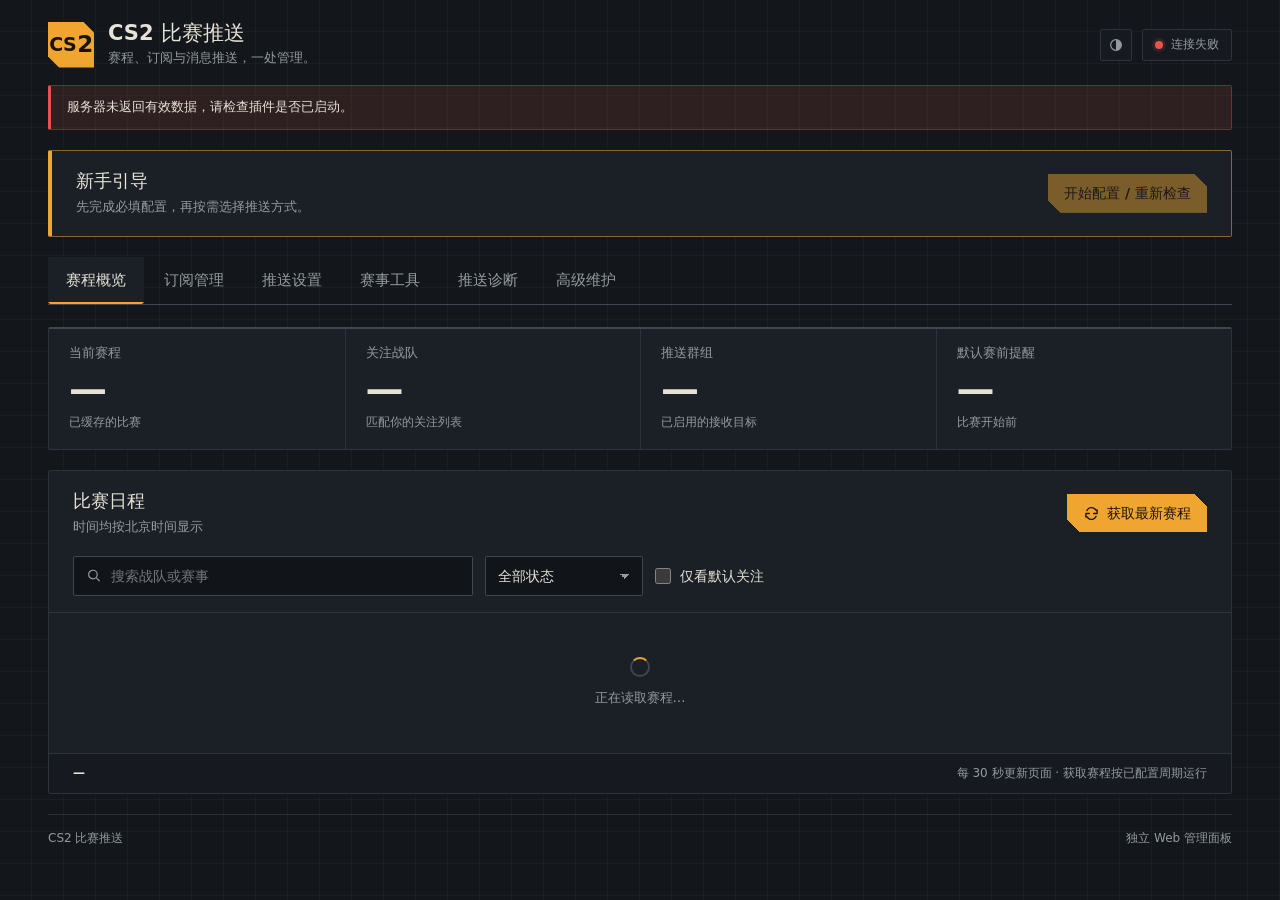
==== commit c17615b1: "feat: add match-grouped push diagnostics" ====
--- a/pages/management/index.html
+++ b/pages/management/index.html
@@ -143,6 +143,7 @@
           推送设置<span class="tab-dirty" hidden>●</span>
         </button>
         <button id="tab-tools" role="tab" aria-controls="tools" aria-selected="false" tabindex="-1" data-tab="tools">赛事工具</button>
+        <button id="tab-diagnostics" role="tab" aria-controls="diagnostics" aria-selected="false" tabindex="-1" data-tab="diagnostics">推送诊断</button>
         <button
           id="tab-advanced"
           role="tab"
@@ -441,7 +442,7 @@
             <button type="button" class="button primary" data-preview="schedule">查看赛程</button>
             <details class="help-details"><summary>范围说明</summary><div id="schedule-source-note">按北京时间和所选规则筛选已获取的赛程。</div></details>
           </article>
-          <article class="card padded tool-card"><span class="settings-tag" id="bracket-game-label">CS Major</span><h3>晋级对阵图</h3><p>查看当前或指定阶段的对阵。</p>
+          <article class="card padded tool-card"><span class="settings-tag" id="bracket-game-label">CS Major</span><h3>Major 对阵图</h3><p>查看当前或指定阶段的对阵。</p>
             <div class="tool-fields"><label class="field">赛事阶段<select id="tool-stage"><option value="current">当前阶段</option><option value="next">下一阶段</option><option value="all">全部阶段</option><option value="stage1">第一阶段</option><option value="stage2">第二阶段</option><option value="stage3">第三阶段</option><option value="swiss">瑞士轮</option><option value="knockout">淘汰赛</option></select></label></div>
             <button type="button" class="button primary" data-preview="bracket">查看对阵图</button>
             <details class="help-details"><summary>阶段与缓存说明</summary><div>使用后台预生成图片；没有进行中阶段时展示下一阶段已公布对阵。未公布的对手保持待定，对阵图不受关注战队筛选影响。</div></details>
@@ -460,6 +461,26 @@
         </article>
       </section>
 
+      <section id="diagnostics" role="tabpanel" aria-labelledby="tab-diagnostics" hidden>
+        <article class="card padded" aria-labelledby="diagnostics-title">
+          <h3 id="diagnostics-title">推送诊断</h3>
+          <p class="muted">展开一场比赛，查看它的异常、比赛安排和发送结果。</p>
+          <div class="diagnostic-toolbar">
+            <label for="diagnostic-match">按比赛 ID 查询（可选）<input id="diagnostic-match" inputmode="numeric" placeholder="例如 1762451" autocomplete="off"></label>
+            <button type="button" class="button" id="refresh-diagnostics">查看记录</button>
+            <button type="button" class="button" id="export-diagnostics">导出诊断记录</button>
+          </div>
+          <p id="diagnostic-health" role="status" class="muted">打开此页后加载诊断</p>
+          <details id="diagnostic-error" hidden><summary>查看诊断错误详情</summary><p id="diagnostic-error-text"></p></details>
+          <p id="diagnostic-list-note" class="muted" hidden>显示最近最多 30 场，待处理的比赛排在前面。也可按比赛 ID 查询。</p>
+          <div id="diagnostic-matches"></div>
+          <p id="diagnostic-empty" class="empty compact" role="status">正在加载比赛记录…</p>
+          <details class="diagnostic-match" id="diagnostic-general" data-diagnostic-match-id="">
+            <summary>其他通知与插件运行</summary>
+            <div class="diagnostic-match-body" aria-live="polite">正在加载记录…</div>
+          </details>
+        </article>
+      </section>
       <section id="advanced" role="tabpanel" aria-labelledby="tab-advanced" hidden>
         <div class="section-heading"><h2>高级维护</h2><p>管理数据源、可选入口与配置备份。</p></div>
         <form id="advanced-form" data-section="advanced">
@@ -506,6 +527,7 @@
             <div class="action-row"><div><strong>重置通知记录</strong><p>清除去重状态，已发送过的比赛可能再次推送。</p></div><button type="button" class="button danger" id="clear-notified">重置记录</button></div>
           </div></details>
         </article>
+
         <details class="card disclosure">
           <summary><span>运行日志<small>最近 100 条面板事件</small></span></summary><div class="disclosure-body"><div class="log-toolbar"><button type="button" class="button" id="refresh-logs">刷新日志</button></div><div id="logs" class="logs"><div class="empty">打开此页后加载日志</div></div></div>
         </details>
--- a/pages/management/style.css
+++ b/pages/management/style.css
@@ -1532,3 +1532,41 @@
   .save-all-bar { flex-direction: column; align-items: stretch; }
   .save-all-bar > div .button { flex: 1; }
 }
+
+/* Push diagnostics */
+.diagnostic-toolbar { display: flex; align-items: end; flex-wrap: wrap; gap: 12px; margin-block: 16px; }
+.diagnostic-toolbar label { display: grid; gap: 6px; flex: 1 1 200px; }
+#diagnostic-list-note { margin-top: 12px; }
+.diagnostic-match {
+  margin-top: 12px;
+  border: 1px solid var(--border-strong);
+  border-radius: 8px;
+  overflow-wrap: anywhere;
+}
+.diagnostic-match > summary { padding: 12px 16px; cursor: pointer; line-height: 1.7; }
+.diagnostic-match-heading { font-weight: 700; }
+.diagnostic-team { color: var(--accent-text); }
+.diagnostic-versus { color: var(--muted); font-weight: 500; }
+.diagnostic-attention { margin-inline-start: 8px; color: var(--accent-text); font-size: .85rem; }
+.diagnostic-match > summary > .diagnostic-meta { display: block; color: var(--muted); }
+.diagnostic-match-body { padding: 0 16px 12px; }
+.diagnostic-group { border-top: 1px solid var(--border); padding-block: 8px; }
+.diagnostic-group > summary { cursor: pointer; font-weight: 600; }
+.diagnostic-event {
+  margin-block: 10px;
+  padding: 12px 16px;
+  background: var(--surface-alt);
+  border: 1px solid var(--border);
+  border-radius: 8px;
+  min-width: 0;
+  overflow-wrap: anywhere;
+}
+.diagnostic-event h5 { margin: 0; color: var(--text); font-size: 1rem; }
+.diagnostic-meta { font-size: .85rem; }
+.diagnostic-event .diagnostic-summary { margin-top: 8px; color: var(--text); }
+.diagnostic-status { margin-inline-end: 8px; color: var(--muted); font-size: .85rem; }
+.diagnostic-event details { margin-top: 10px; }
+.diagnostic-event summary { cursor: pointer; line-height: 1.7; }
+.diagnostic-event summary { color: var(--muted); font-size: .85rem; }
+.diagnostic-event pre { overflow: auto; max-height: 360px; font-size: 12px; white-space: pre-wrap; overflow-wrap: anywhere; }
+.diagnostic-warning { border-inline-start: 3px solid #c47916; }
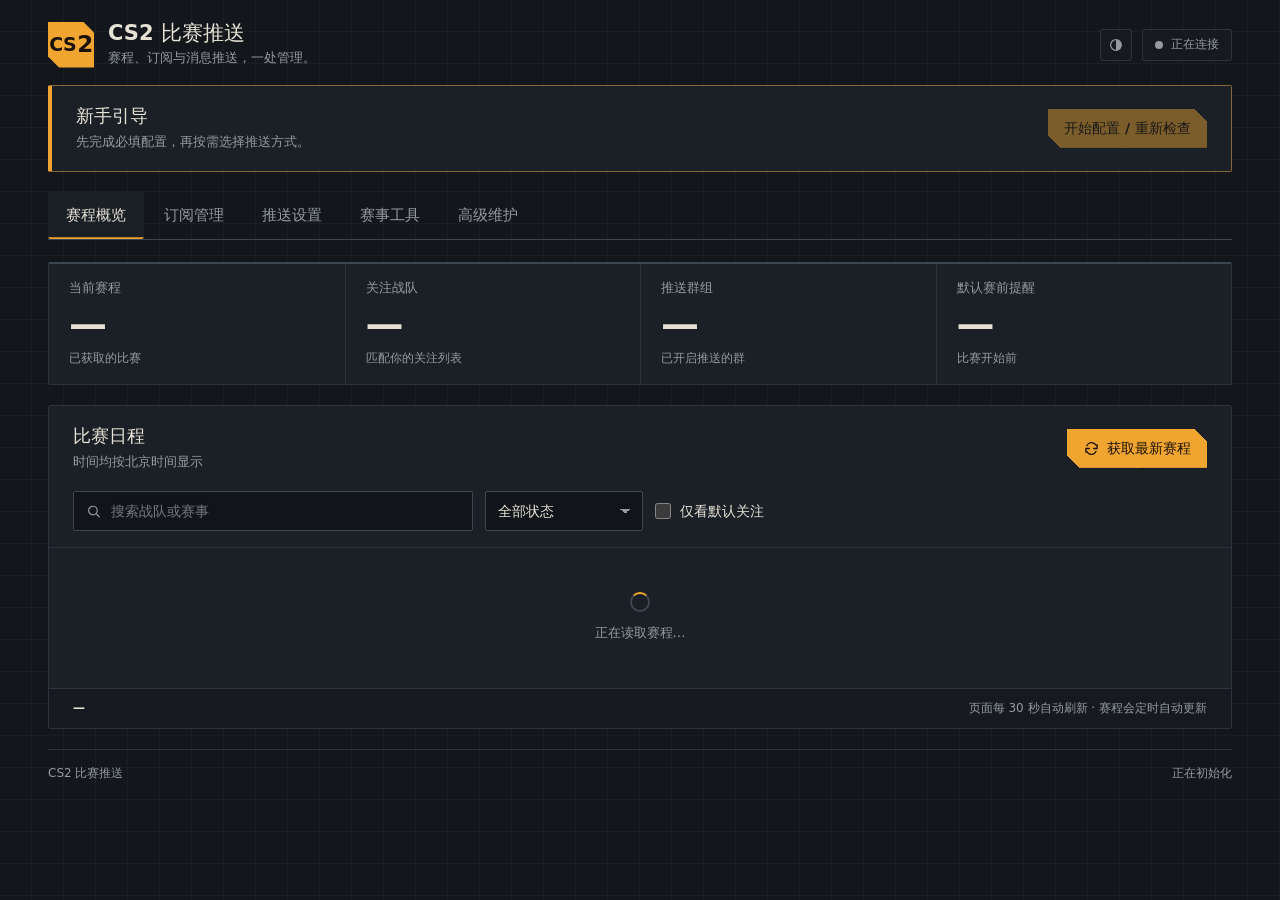
==== commit d725bb3c: "Release 4.4.1: refine Web UI onboarding and copy" ====
--- a/pages/management/index.html
+++ b/pages/management/index.html
@@ -53,62 +53,51 @@
           <div class="setup-heading"><h3 id="setup-step-title" tabindex="-1"></h3><button type="button" class="button ghost" id="setup-close">稍后继续</button></div>
           <div class="notice error" id="setup-error" role="alert" hidden></div>
           <form id="setup-source-form" data-setup-step="0">
-            <p>插件需要 PandaScore 提供 CS2 赛程。先连接数据源，再配置接收群。</p>
-            <ol class="setup-instructions"><li>打开 <a href="https://developers.pandascore.co/docs/authentication" target="_blank" rel="noopener noreferrer">PandaScore 官方 Token 说明</a>，从其中的 Dashboard 入口登录或注册。</li><li>在 Dashboard 复制你的 API Token，粘贴到下方。</li><li>点击「验证并继续」。所有填写内容将在最后一步统一保存。</li></ol>
+            <p>插件需要 PandaScore 提供 CS2 赛程。先连接数据源，再添加接收群。</p>
+            <ol class="setup-instructions"><li>打开 <a href="https://developers.pandascore.co/docs/authentication" target="_blank" rel="noopener noreferrer">PandaScore 官方说明</a>，点页面里的 Dashboard 登录或注册。</li><li>在 Dashboard 复制你的 API Token，粘贴到下方。</li><li>点「验证并继续」，所有设置会在最后一步统一保存。</li></ol>
             <label class="field">PandaScore Token <span class="setup-required">必填</span><input id="setup-token" type="password" autocomplete="new-password" spellcheck="false" placeholder="粘贴 API Token；已有配置时可留空"><small id="setup-token-hint"></small></label>
-            <p class="setup-note">Token 不在页面回显。只在你点击验证时发送到插件服务器，由服务器连接 PandaScore；无需发送到聊天中。</p>
+            <p class="setup-note">Token 只保存在本地插件里，不会发到群聊，也不会在页面明文显示。</p>
             <div class="setup-actions"><button type="submit" id="setup-source-save" class="button primary">验证并继续</button></div>
           </form>
           <form id="setup-group-form" data-setup-step="1" hidden>
-            <p>比赛提醒和赛报会自动发送到你添加的 QQ 群。</p>
-            <ol class="setup-instructions"><li>先在 AstrBot「机器人」页面连接 OneBot QQ 机器人，确认机器人在线。</li><li>填写接收群的纯数字 QQ 群号；官方机器人扩展仅用于被动查询，不参与赛事推送。</li></ol>
+            <p>比赛提醒和赛果会自动发到你添加的 QQ 群。</p>
+            <ol class="setup-instructions"><li>先在 AstrBot「机器人」页面连好 QQ 机器人并确认在线。</li><li>填写要接收比赛提醒的 QQ 群号（纯数字，需确保机器人已在群里）。</li></ol>
             <p id="setup-groups-status" class="notice"></p>
-            <label class="field">接收 QQ 群号 <span class="setup-required">必填</span><input id="setup-group" autocomplete="off" inputmode="numeric" pattern="[1-9][0-9]*" placeholder="纯数字 QQ 群号；已有接收群时可留空"><small>只需一个群即可开始。更多接收群可在「订阅管理」中添加。</small></label>
+            <label class="field">接收 QQ 群号 <span class="setup-required">必填</span><input id="setup-group" autocomplete="off" inputmode="numeric" pattern="[1-9][0-9]*" placeholder="纯数字 QQ 群号；已有接收群时可留空"><small>先填一个群就能开始，之后可以在「订阅管理」继续加。</small></label>
             <div class="setup-actions"><button type="button" data-setup-back class="button">上一步</button><button type="submit" id="setup-group-next" class="button primary">确认接收群，下一步</button></div>
           </form>
           <form id="setup-options-form" data-setup-step="2" hidden>
-            <p>以下全部为可选项。保持当前设置即可开始使用，之后可随时调整。</p>
+            <p>下面这些都可以先用默认设置，以后随时能改。</p>
             <section class="setup-preset card padded" aria-labelledby="setup-preset-title">
-              <h3 id="setup-preset-title">快速选择推送方式</h3>
-              <p>选择一个接收群和预设，完成引导后可在订阅管理中继续修改。</p>
+              <h3 id="setup-preset-title">快速选一套推送方式</h3>
+              <p>选个接收群和预设就能直接用，之后还能逐项微调。</p>
               <div class="setup-fields">
                 <label class="field">应用到接收群<select id="setup-preset-group"><option value="">暂不应用预设</option></select></label>
                 <label class="field">推送预设<select id="setup-preset"><option value="">暂不应用预设</option></select></label>
               </div>
-              <p id="setup-preset-description" class="setup-note">选择预设后会显示基本功能与通知范围。</p>
+              <p id="setup-preset-description" class="setup-note">选一个预设，下面会显示它包含的提醒内容。</p>
               <div id="setup-preset-teams" class="preset-team-options" hidden></div>
             </section>
             <div class="setup-fields">
-              <label class="field">提前几分钟提醒<input type="number" min="1" max="120" required data-setup-key="remind_minutes"><small>比赛开始前提醒一次；单场也可以独立调整。</small></label>
-              <label class="field">普通推送平台 ID<input type="text" data-setup-key="push_platform_id" placeholder="留空自动选择 OneBot"><small>赛事主动推送使用 OneBot；不会使用官方机器人扩展的选择。</small></label>
+              <label class="field">赛前提前几分钟提醒<input type="number" min="1" max="120" required data-setup-key="remind_minutes"><small>开赛前提醒一次，单场比赛也可以单独调。</small></label>
             </div>
             <fieldset class="tiers"><legend>推送哪些级别的赛事</legend><label><input type="checkbox" value="s" data-setup-tier>S</label><label><input type="checkbox" value="a" data-setup-tier>A</label><label><input type="checkbox" value="b" data-setup-tier>B</label><label><input type="checkbox" value="c" data-setup-tier>C</label><label><input type="checkbox" value="d" data-setup-tier>D</label><label><input type="checkbox" value="unranked" data-setup-tier>未评级</label></fieldset>
-            <p class="setup-note">新安装默认关注 S、A 级赛事。不关注具体战队也能收到所选级别的比赛；喜欢的队伍可在「订阅管理」中用简称或中文外号搜索关注。</p>
-            <label class="inline-check"><input type="checkbox" data-setup-key="image_push_enabled">图片推送（默认开启，包含队标、赛程和比分）</label>
+            <p class="setup-note">默认会推 S、A 级比赛；喜欢的战队可以在「订阅管理」里用简称或中文外号搜出来关注。</p>
+            <label class="inline-check"><input type="checkbox" data-setup-key="image_push_enabled">图片推送（默认开启，带队标、赛程和比分）</label>
             <label class="inline-check"><input type="checkbox" data-setup-key="daily_push_enabled">每天定时发送赛程日报</label>
             <div class="setup-fields">
-              <label class="field">日报时间（北京时间）<input type="text" id="setup-daily-times" placeholder="08:00, 18:00"><small>24 小时制；多个时间用逗号分隔。</small></label>
-              <label class="field">日报包含未来几天<input type="number" min="1" max="7" required data-setup-key="daily_push_days"><small>1 为今天，2 为今天和明天。</small></label>
-            </div>
-            <p class="setup-note">直播链接、开幕预告、黑名单和更多设置，可在完成后进入「推送设置」或「订阅管理」。</p>
-            <div class="notice" aria-labelledby="setup-official-title">
-              <h4 id="setup-official-title">官方机器人扩展（可选）</h4>
-              <p>普通 QQ 机器人已支持全部命令和自动推送；有官方机器人时，可再增加一个查询入口。</p>
-              <ul class="setup-instructions">
-                <li><strong>用途：</strong>查询赛程、赛果、Major 对阵图，以及抽取今日选手。</li>
-                <li><strong>优点：</strong>支持卡片和点击按钮；共用已有数据与配置，无需再部署一套插件。</li>
-                <li><strong>限制：</strong>本插件官方端只回复用户查询，不主动发送赛事提醒、日报或赛果，也不提供管理命令。</li>
-                <li><strong>开启：</strong>先在 AstrBot 接入官方机器人；完成引导后，到「高级维护 → 官方机器人扩展」启用，选择账号和开放功能。没有官方机器人可跳过。</li>
-              </ul>
-            </div>
-            <div class="setup-actions"><button type="button" data-setup-back class="button">上一步</button><button type="button" id="setup-options-skip" class="button">保留当前设置</button><button type="submit" id="setup-options-save" class="button primary">确认可选设置，继续</button></div>
+              <label class="field">日报时间（北京时间）<input type="text" id="setup-daily-times" placeholder="08:00, 18:00"><small>24 小时制，多个时间用逗号隔开。</small></label>
+              <label class="field">日报包含未来几天<input type="number" min="1" max="3" required data-setup-key="daily_push_days"><small>1 是今天，2 是今天和明天。</small></label>
+            </div>
+            <p class="setup-note">直播链接、黑名单等更多选项可在「推送设置」调整；如需接入 QQ 官方机器人，可在完成后到「高级维护 → 官方机器人扩展」开启。</p>
+            <div class="setup-actions"><button type="button" data-setup-back class="button">上一步</button><button type="button" id="setup-options-skip" class="button">保持默认</button><button type="submit" id="setup-options-save" class="button primary">确认设置，继续</button></div>
           </form>
           <div data-setup-step="3" hidden>
-            <p>检查数据源和接收目标。接口能正常连接但暂无赛程，也视为数据源连接成功。</p>
+            <p>确认 Token、接收群和机器人状态。即使暂时没有比赛，能连上接口就算成功。</p>
             <ul id="setup-checks" class="setup-checks" aria-live="polite"></ul>
-            <label class="inline-check"><input type="checkbox" id="setup-bot-confirm">我已确认 QQ 机器人在线，并且已加入接收群。</label>
-            <p class="setup-note">点击完成后统一保存配置并获取最新赛程，不会发送测试消息。首次安装可在群里发送 <code>/cs比赛</code> 检查查询；自动提醒会在符合推送条件的比赛临近时发送。</p>
-            <div class="setup-actions"><button type="button" data-setup-back class="button">上一步</button><button type="button" id="setup-recheck" class="button">重新检查</button><button type="button" id="setup-finish" class="button primary">保存配置并完成，查看赛程</button></div>
+            <label class="inline-check"><input type="checkbox" id="setup-bot-confirm">我已确认 QQ 机器人在线，并且已经加进接收群。</label>
+            <p class="setup-note">点「完成并查看赛程」即可保存设置并拉取最新比赛（不会往群里发消息）。装好后可在群里发 <code>/cs比赛</code> 试一下。</p>
+            <div class="setup-actions"><button type="button" data-setup-back class="button">上一步</button><button type="button" id="setup-recheck" class="button">重新检查</button><button type="button" id="setup-finish" class="button primary">完成并查看赛程</button></div>
           </div>
         </div>
       </section>
@@ -143,7 +132,6 @@
           推送设置<span class="tab-dirty" hidden>●</span>
         </button>
         <button id="tab-tools" role="tab" aria-controls="tools" aria-selected="false" tabindex="-1" data-tab="tools">赛事工具</button>
-        <button id="tab-diagnostics" role="tab" aria-controls="diagnostics" aria-selected="false" tabindex="-1" data-tab="diagnostics">推送诊断</button>
         <button
           id="tab-advanced"
           role="tab"
@@ -157,10 +145,10 @@
       </nav>
 
       <section id="overview" role="tabpanel" aria-labelledby="tab-overview">
-<div class="stats">
+        <div class="stats">
           <div class="stat">
             <span>当前赛程</span><strong id="stat-matches">—</strong
-            ><small>已缓存的比赛</small>
+            ><small>已获取的比赛</small>
           </div>
           <div class="stat">
             <span>关注战队</span><strong id="stat-teams">—</strong
@@ -168,7 +156,7 @@
           </div>
           <div class="stat">
             <span>推送群组</span><strong id="stat-groups">—</strong
-            ><small>已启用的接收目标</small>
+            ><small>已开启推送的群</small>
           </div>
           <div class="stat">
             <span>默认赛前提醒</span><strong id="stat-remind">—</strong
@@ -219,7 +207,7 @@
           </div>
           <div class="card-bottom">
             <span id="match-count">—</span
-            ><span>每 30 秒更新页面 · 获取赛程按已配置周期运行</span>
+            ><span>页面每 30 秒自动刷新 · 赛程会定时自动更新</span>
           </div>
         </div>
       </section>
@@ -259,7 +247,7 @@
             <div class="card-header">
               <div>
                 <h3>默认关注战队</h3>
-                <p>搜索后选择准确战队，避免同名误订阅。</p>
+                <p>搜到后点一下关注，避免同名队伍搞混。</p>
               </div>
               <span class="count" id="team-count">0</span>
             </div>
@@ -298,13 +286,13 @@
           <div><span class="summary-label">自动推送</span><strong id="push-rule-summary">正在读取</strong></div>
         </div>
         <div id="push-readiness" class="notice" role="status" hidden></div>
-        <div class="push-shortcuts"><button type="button" class="button ghost" data-navigate="subscriptions">管理群组与订阅</button><span class="muted">概览为已保存配置</span></div>
+        <div class="push-shortcuts"><button type="button" class="button ghost" data-navigate="subscriptions">管理群组与订阅</button><span class="muted">上方显示的是已保存的设置</span></div>
         <nav class="push-view-switch" role="tablist" aria-label="推送设置分类">
           <button type="button" id="push-view-tab-defaults" role="tab" aria-selected="true" aria-controls="push-view-defaults" data-push-view="defaults">
             <span class="push-view-letter">A</span>默认规则<span class="count push-view-count" id="push-view-defaults-count" hidden>0</span>
           </button>
           <button type="button" id="push-view-tab-groups" role="tab" aria-selected="false" tabindex="-1" aria-controls="push-view-groups" data-push-view="groups">
-            <span class="push-view-letter">B</span>按群覆盖<span class="count push-view-count" id="push-view-groups-count" hidden>0</span>
+            <span class="push-view-letter">B</span>分群单独设置<span class="count push-view-count" id="push-view-groups-count" hidden>0</span>
           </button>
         </nav>
         <form id="push-form" data-section="push">
@@ -316,7 +304,7 @@
             <article class="card padded">
               <div class="settings-title"><span class="settings-number">01</span><h3>赛事范围</h3></div>
               <p class="description">
-                未设置独立规则的群沿用这里的范围。黑名单始终优先。
+                没单独设置的群都按这里生效，黑名单里的队伍或赛事一定不会推。
               </p>
               <fieldset class="tiers">
                 <legend>允许的赛事级别</legend>
@@ -381,14 +369,14 @@
                 <div class="setting-divider"></div>
                 <label class="switch-row"><span><strong>赛事开幕预告</strong><small>在整届赛事开始前发送介绍。</small></span><input type="checkbox" role="switch" data-key="tournament_announce_enabled"></label>
                 <label class="field">开幕提前提醒（小时）<input type="number" data-key="tournament_announce_hours" min="1" max="168" required></label>
-                <details class="help-details"><summary>提醒与改期规则</summary><div>双方队伍已确定，且原定或新开赛时间距现在两小时内时通知；已发赛前提醒的比赛改期也通知。同次刷新 3 场起合并为汇总，远期和待定赛事静默更新。单场自定义提醒优先于群规则。</div></details>
+                <details class="help-details"><summary>提醒与改期规则</summary><div>同一次更新有 3 场以上开赛或改期时会自动合并成一条；还早或对手待定的比赛不会刷屏。单场自定义提醒优先于群规则。</div></details>
               </article>
               <article class="card padded">
                 <div class="settings-title"><span class="settings-number">03</span><h3>赛程日报</h3></div>
                 <label class="switch-row"><span><strong>定时发送日报</strong><small>按北京时间发送比赛安排。</small></span><input type="checkbox" role="switch" data-key="daily_push_enabled"></label>
                 <label class="field">推送时间<input data-key="daily_push_times" data-type="times" placeholder="08:00, 18:00"><small>24 小时制，多个时间用逗号分隔。</small></label>
-                <label class="field">包含天数<input type="number" data-key="daily_push_days" min="1" max="7" required><small>1 为今天，2 为今天和明天。</small></label>
-                <details class="help-details"><summary>日报包含哪些比赛</summary><div>按北京时间自然日计算，仅包含已获取、符合所选规则且双方战队已确定的比赛。各群的推送时间与范围可在群规则中独立设置。</div></details>
+                <label class="field">包含天数<input type="number" data-key="daily_push_days" min="1" max="3" required><small>1 为今天，2 为今天和明天。</small></label>
+                <details class="help-details"><summary>日报包含哪些比赛</summary><div>按北京时间算，只统计已经公布对阵、且符合本群规则的比赛。各群的时间和范围可在分群设置里单独调。</div></details>
               </article>
             </div>
             <article class="card padded">
@@ -411,9 +399,9 @@
               <div class="settings-title"><h3>立即推送</h3><span class="settings-tag">手动操作</span></div>
               <div class="manual-push-controls">
                 <label class="field">接收群<select id="push-rule-group"><option value="">全部启用的群（各用本群规则）</option></select></label>
-                <label class="field">包含天数<input id="push-now-days" type="number" min="1" max="7" value="1"></label>
+                <label class="field">包含天数<input id="push-now-days" type="number" min="1" max="3" value="1"></label>
                 <div class="button-group"><button type="button" class="button" id="preview-daily">先预览日报</button><button type="button" class="button primary" id="push-now">立即推送</button></div>
-              </div><p class="action-note">选择全部群时，预览展示默认规则。</p>
+              </div><p class="action-note">使用已保存的规则；点击「立即推送」会实际发送到所选群。</p>
             </article>
             <details class="card disclosure">
               <summary><span>推送测试<small>向指定目标发送模拟消息</small></span><span class="settings-tag">实际发送</span></summary>
@@ -423,7 +411,7 @@
                   <label class="field">目标类型<select data-key="test_target_type"><option value="private">私聊 QQ</option><option value="group">QQ 群</option></select></label>
                   <label class="field">测试 QQ 号或群号<input data-key="test_target_id" pattern="[1-9][0-9]*" inputmode="numeric" placeholder="纯数字 QQ 号或群号"></label>
                   <label class="field">采用的规则<select id="test-rule-group"><option value="">默认规则</option></select></label>
-                  <label class="field">测试日报天数<input type="number" id="test-days" min="1" max="7" value="1"></label>
+                  <label class="field">测试日报天数<input type="number" id="test-days" min="1" max="3" value="1"></label>
                 </div>
                 <div class="test-row"><select id="test-action" aria-label="测试消息类型"><option>赛前</option><option>赛果</option><option>变更</option><option>开幕</option><option>日报</option><option>全部</option></select><button type="button" class="button" id="send-test">发送测试消息</button></div>
                 <p class="action-note">先保存测试设置。无论选择哪个群的规则，消息都只发往测试目标。</p>
@@ -438,11 +426,11 @@
         <div class="tool-context"><label class="field">查询规则<select id="tool-rule-group"><option value="">默认规则</option></select></label><span>使用已保存配置</span></div>
         <div class="tool-grid">
           <article class="card padded tool-card"><span class="settings-tag">赛程</span><h3>未来赛程</h3><p>查看接下来几天的比赛。</p>
-            <div class="tool-fields"><label class="field">查询天数<input id="tool-days" type="number" value="7" min="1" max="7"></label></div>
+            <div class="tool-fields"><label class="field">查询天数<input id="tool-days" type="number" value="3" min="1" max="3"></label></div>
             <button type="button" class="button primary" data-preview="schedule">查看赛程</button>
-            <details class="help-details"><summary>范围说明</summary><div id="schedule-source-note">按北京时间和所选规则筛选已获取的赛程。</div></details>
+            <details class="help-details"><summary>范围说明</summary><div id="schedule-source-note">使用已缓存并按所选规则筛选的赛程。可从推送设置进入日报预览。</div></details>
           </article>
-          <article class="card padded tool-card"><span class="settings-tag" id="bracket-game-label">CS Major</span><h3>Major 对阵图</h3><p>查看当前或指定阶段的对阵。</p>
+          <article class="card padded tool-card"><span class="settings-tag" id="bracket-game-label">CS Major</span><h3>晋级对阵图</h3><p>查看当前或指定阶段的对阵。</p>
             <div class="tool-fields"><label class="field">赛事阶段<select id="tool-stage"><option value="current">当前阶段</option><option value="next">下一阶段</option><option value="all">全部阶段</option><option value="stage1">第一阶段</option><option value="stage2">第二阶段</option><option value="stage3">第三阶段</option><option value="swiss">瑞士轮</option><option value="knockout">淘汰赛</option></select></label></div>
             <button type="button" class="button primary" data-preview="bracket">查看对阵图</button>
             <details class="help-details"><summary>阶段与缓存说明</summary><div>使用后台预生成图片；没有进行中阶段时展示下一阶段已公布对阵。未公布的对手保持待定，对阵图不受关注战队筛选影响。</div></details>
@@ -454,40 +442,20 @@
           </article>
         </div>
         <article class="card player-command"><div><h3>今日选手</h3><p>在 QQ 中抽取选手，查看照片与成就。</p></div><code>/cs今日选手</code><details class="help-details"><summary>使用说明</summary><div>普通机器人和已开放此功能的官方机器人均可使用，官方端也可点击菜单中的「今日选手」。当天重复查看保留原选手。</div></details></article>
-        <article class="card padded tool-preview" id="tool-preview" aria-busy="false" aria-labelledby="tool-preview-title" tabindex="-1">
+        <article class="card padded tool-preview" id="tool-preview" aria-busy="false">
           <div class="card-header"><div><h3 id="tool-preview-title">查询结果</h3><p id="tool-preview-note">选择上方工具开始查询。</p></div><span class="settings-tag">仅网页展示</span></div>
           <p class="notice error" id="tool-preview-error" role="alert" hidden></p>
           <img id="tool-preview-image" alt="赛事查询图片" hidden><pre id="tool-preview-text" aria-live="polite">尚未查询</pre>
         </article>
       </section>
 
-      <section id="diagnostics" role="tabpanel" aria-labelledby="tab-diagnostics" hidden>
-        <article class="card padded" aria-labelledby="diagnostics-title">
-          <h3 id="diagnostics-title">推送诊断</h3>
-          <p class="muted">展开一场比赛，查看它的异常、比赛安排和发送结果。</p>
-          <div class="diagnostic-toolbar">
-            <label for="diagnostic-match">按比赛 ID 查询（可选）<input id="diagnostic-match" inputmode="numeric" placeholder="例如 1762451" autocomplete="off"></label>
-            <button type="button" class="button" id="refresh-diagnostics">查看记录</button>
-            <button type="button" class="button" id="export-diagnostics">导出诊断记录</button>
-          </div>
-          <p id="diagnostic-health" role="status" class="muted">打开此页后加载诊断</p>
-          <details id="diagnostic-error" hidden><summary>查看诊断错误详情</summary><p id="diagnostic-error-text"></p></details>
-          <p id="diagnostic-list-note" class="muted" hidden>显示最近最多 30 场，待处理的比赛排在前面。也可按比赛 ID 查询。</p>
-          <div id="diagnostic-matches"></div>
-          <p id="diagnostic-empty" class="empty compact" role="status">正在加载比赛记录…</p>
-          <details class="diagnostic-match" id="diagnostic-general" data-diagnostic-match-id="">
-            <summary>其他通知与插件运行</summary>
-            <div class="diagnostic-match-body" aria-live="polite">正在加载记录…</div>
-          </details>
-        </article>
-      </section>
       <section id="advanced" role="tabpanel" aria-labelledby="tab-advanced" hidden>
         <div class="section-heading"><h2>高级维护</h2><p>管理数据源、可选入口与配置备份。</p></div>
         <form id="advanced-form" data-section="advanced">
           <article class="card padded">
             <div class="settings-title"><span class="settings-number">01</span><h3>数据源连接</h3><span class="settings-tag">PandaScore</span></div>
             <label class="field">API Token<div class="secret-input"><input type="password" data-key="pandascore_token" autocomplete="new-password" placeholder="留空保留当前 Token"><button type="button" class="button ghost" data-reveal="pandascore_token" aria-label="显示 PandaScore Token">显示</button></div><small id="pandascore-secret-hint">尚未配置</small></label>
-            <div class="form-grid"><label class="field">获取周期（分钟）<input type="number" data-key="fetch_interval_min" min="1" max="1440" required></label><label class="field">提前获取范围（天）<input type="number" data-key="fetch_ahead_days" min="1" max="7" required></label></div>
+            <div class="form-grid"><label class="field">获取周期（分钟）<input type="number" data-key="fetch_interval_min" min="1" max="1440" required></label><label class="field">提前获取范围（天）<input type="number" data-key="fetch_ahead_days" min="1" max="3" required></label></div>
             <details class="help-details"><summary>更换或清除 Token</summary><div><p>输入新值并保存即可替换。Token 不在页面回显，仅用于连接赛事数据源。</p><label class="inline-check clear-secret"><input type="checkbox" data-clear="pandascore_token">清除已保存的 Token</label></div></details>
           </article>
           <div class="optional-settings-heading"><h3>可选扩展</h3><span>按需展开配置</span></div>
@@ -506,16 +474,16 @@
                 <label class="inline-check"><input type="checkbox" data-key="official_features" value="status"><span>机器人状态</span></label>
               </div></fieldset>
               <label class="inline-check"><input type="checkbox" data-key="official_rich_replies"><span>使用图片卡片与富文本回复</span></label>
-              <details class="help-details"><summary>接入与使用说明</summary><div>先在 AstrBot 中接入 QQ 官方机器人，再在这里选择账号和功能。无需另填账号 Token 或部署第二套插件。官方端只回复当前会话，不提供主动推送或管理命令。</div></details>
+              <details class="help-details"><summary>接入与使用说明</summary><div>先在 AstrBot 里接好 QQ 官方机器人，再在这里勾选账号和功能。只在你 @ 或发指令时回复，不会主动往群里发提醒。</div></details>
             </div>
           </details>
           <details class="card disclosure">
             <summary><span>独立 Web 面板<small>监听地址、端口与管理令牌</small></span></summary>
             <div class="disclosure-body">
-              <label class="switch-row"><span><strong>启用独立面板</strong><small>AstrBot 内嵌页面不依赖此开关。</small></span><input type="checkbox" role="switch" data-key="web_panel_enabled"></label>
+              <label class="switch-row"><span><strong>启用独立面板</strong><small>在 AstrBot 后台直接打开页面时不受此开关影响。</small></span><input type="checkbox" role="switch" data-key="web_panel_enabled"></label>
               <div class="form-grid"><label class="field">监听地址<input data-key="web_panel_host" required><small>仅本机访问使用 127.0.0.1。</small></label><label class="field">端口<input type="number" data-key="web_panel_port" min="1" max="65535" required></label></div>
               <label class="field">管理令牌<div class="secret-input"><input type="password" data-key="web_panel_token" autocomplete="new-password" placeholder="留空保留当前令牌"><button type="button" class="button ghost" data-reveal="web_panel_token" aria-label="显示管理令牌">显示</button></div><small id="web-secret-hint"></small></label>
-              <details class="help-details"><summary>重新生成令牌</summary><div><label class="inline-check clear-secret"><input type="checkbox" data-clear="web_panel_token">保存时生成新令牌</label><p>管理员可私聊发送 <code>/cs面板</code> 获取新令牌。</p></div></details>
+              <details class="help-details"><summary>令牌与生效方式</summary><div><p>保存后应用监听地址。管理令牌不在页面回显；输入新值可替换。</p><label class="inline-check clear-secret"><input type="checkbox" data-clear="web_panel_token">清除已保存的管理令牌</label></div></details>
             </div>
           </details>
         </form>
@@ -524,10 +492,9 @@
           <div class="action-row"><div><strong>配置备份</strong><p>导出不含令牌，导入保留当前令牌。</p></div><div class="button-group"><button type="button" class="button" id="export-config">导出配置</button><button type="button" class="button" id="import-config">导入配置</button><input id="import-file" type="file" accept=".json,application/json" hidden></div></div>
           <details class="inline-settings"><summary>任务重建与通知记录</summary><div>
             <div class="action-row"><div><strong>重建比赛任务</strong><p>重新安排提醒，保留已发送记录。</p></div><button type="button" class="button" id="rebuild-tasks">重建任务</button></div>
-            <div class="action-row"><div><strong>重置通知记录</strong><p>清除去重状态，已发送过的比赛可能再次推送。</p></div><button type="button" class="button danger" id="clear-notified">重置记录</button></div>
+            <div class="action-row"><div><strong>重置通知记录</strong><p>清空已推送记录，之前发过的比赛可能会再推一次。</p></div><button type="button" class="button danger" id="clear-notified">重置记录</button></div>
           </div></details>
         </article>
-
         <details class="card disclosure">
           <summary><span>运行日志<small>最近 100 条面板事件</small></span></summary><div class="disclosure-body"><div class="log-toolbar"><button type="button" class="button" id="refresh-logs">刷新日志</button></div><div id="logs" class="logs"><div class="empty">打开此页后加载日志</div></div></div>
         </details>
